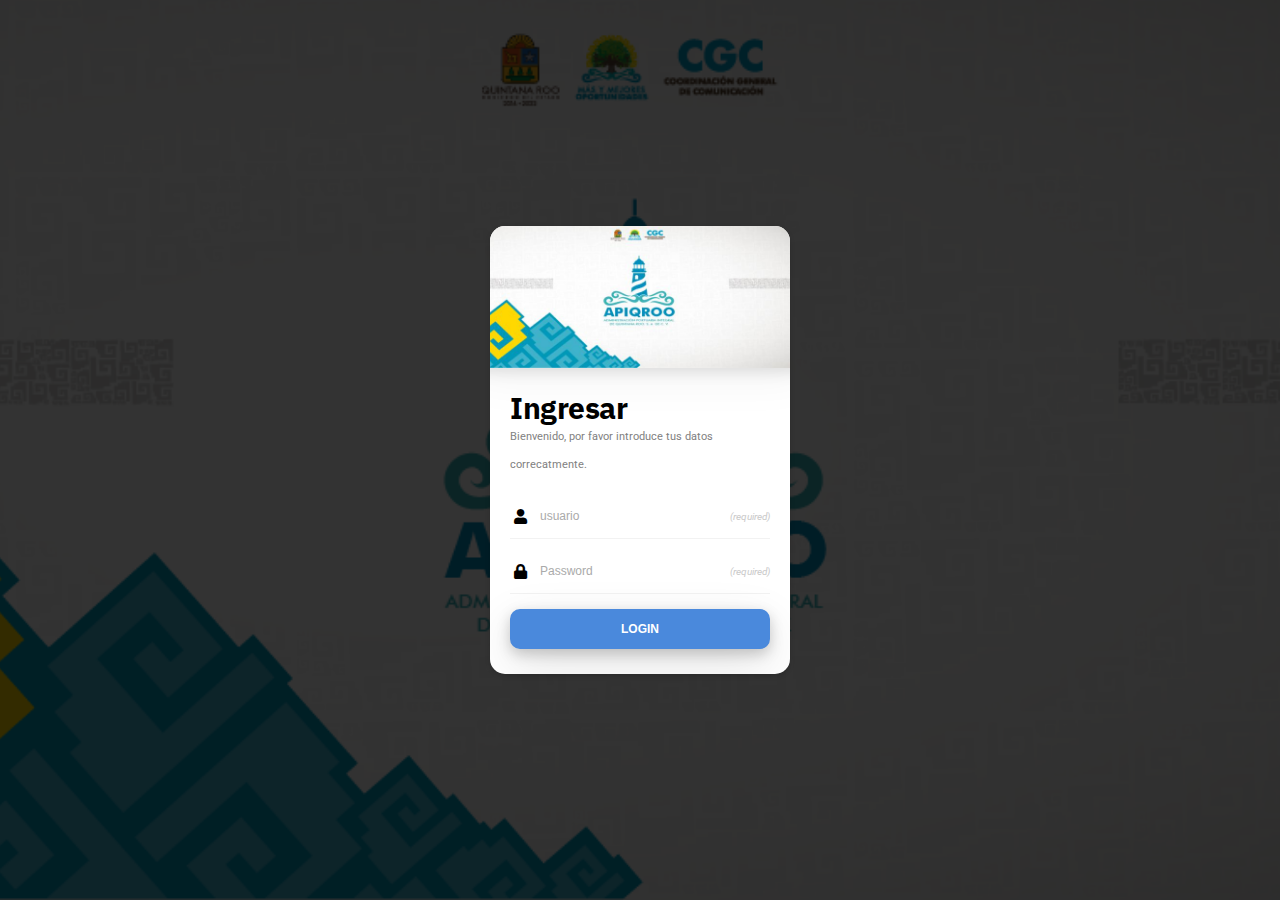
==== www/index.html @ e3f2f54e "1" ====
<!DOCTYPE HTML>
<html lang="en">
<head>
<access origin="*" />
<meta http-equiv="Content-Type" content="text/html; charset=utf-8" />
<meta name="apple-mobile-web-app-status-bar-style" content="red">
<meta name="viewport" content="width=device-width, initial-scale=1, minimum-scale=1, maximum-scale=1, viewport-fit=cover" />
<title>Log in</title>
<link rel="stylesheet" type="text/css" href="styles/style.css">
<link rel="stylesheet" type="text/css" href="fonts/css/fontawesome-all.min.css">
<link rel="stylesheet" type="text/css" href="styles/framework.css">
<link href="https://fonts.googleapis.com/css?family=IBM+Plex+Sans:100,100i,200,200i,300,300i,400,400i,500,500i,600,600i,700,700i|Roboto:100,100i,300,300i,400,400i,500,500i,700,700i,900,900i" rel="stylesheet">

</head>

<body>

<div id="page-transitions" class="page-build light-skin highlight-blue">
	<div class="page-content page-content-full">

		<div class="cover-item cover-item-full" style="background-image:url(images/pictures_vertical/bg10.jpg);">
			<div class="cover-content cover-content-center">
 <form method="POST">
			<div class="page-login content-boxed content-boxed-padding top-0 bottom-0 bg-white">
				<img class="preload-image login-bg responsive-image bottom-0 shadow-small" src="images/pictures/10w.jpg" data-src="images/pictures/10w.jpg" alt="img">
				<h1 class="ultrabold color-black top-25 bottom-5 font-30">Ingresar</h1>
				<p class="smaller-text bottom-10">Bienvenido, por favor introduce tus datos correcatmente.</p>

				<div class="page-login-field top-15">
					<i class="fa fa-user"></i>
					<input type="text" placeholder="usuario" name="usuario" id="usuario" required>
					<em>(required)</em>
				</div>
				<div class="page-login-field bottom-15">
					<i class="fa fa-lock"></i>
					<input type="password" placeholder="Password" name="password" id="password" required>
					<em>(required)</em>
				</div>



				<button class="button back-button bg-highlight button-full button-rounded button-s uppercase ultrabold shadow-medium" id="btnSubmit" typoe="button">LOGIN</button>
			</div>
</form>
			</div>
			<div class="cover-overlay overlay bg-black opacity-80"></div>
		</div>


	</div>
</div>


<script src="scripts/jquery.js"></script>
<script src="scripts/plugins.js"></script>
<script src="scripts/custom.js"></script>
<script>
	$('#btnSubmit').on('click',function() { 
	
	 
	// recolecta los valores que inserto el usuario
	var user = $('#usuario').val();
		 var pass = $('#password').val();
	
  	archivoValidacion = "http://192.168.1.41/siop/public/api/login"
	$.getJSON( archivoValidacion, { usuario:user,password:pass})
	.done(function(respuestaServer) {		
		if(respuestaServer.success == true){
		  
		 	/// si la validacion es correcta, muestra la pantalla "home"
			window.location.href = "captura.html";
		  
		}else{
		  
		  /// ejecutar una conducta cuando la validacion falla
		  
		}
  
	})
	return false;
})
</script>
    <!--<script>


	$('#btnSubmit').on('click',function(){
		send();
		//window.location.href = "http://stackoverflow.com";

	});

	 function send(){
		 var user = $('#usuario').val();
		 var pass = $('#password').val();
		 $.ajax({
		 type: "POST",
      		crossDomain: true,

 cache: false,
		  url: "http://192.168.1.41/siop/public/api/login",
		  data: {usuario:user,password:pass},
		  success: function(data){
		 console.log(data);

			   if(data.resultado == false){ 
			   }
			    else
			    {
			    /* Imprimimos el resultado JSON */
			    $('body').append('<div>'+data.usuario+'<br />'+data.password+'</div>');
    		}
 		}
	});
}
				</script>-->

				</body>

	</html>
---- www/styles/style.css ----
/*Style.CSS*/
/* All logos and logo sizes are edited in this CSS*/

.header-logo-image, .footer-logo{
    background-size:85px 12px;
    background-repeat: no-repeat;
    background-position:left center;
    height:100%;
    width:147px;
}

#preloader h1{
    background-size:160px 23px;
    background-repeat: no-repeat;
    background-position:center bottom;
    height:100px;
}

.preloader-light h1{background-image:url(../images/logo-dark.png)!important;}
.preloader-dark h1{background-image:url(../images/logo-light.png)!important;}

.dark-skin .header-logo-image,
.dark-skin .footer-logo{background-image:url(../images/logo-light.png)!important;}

.light-skin .header-logo-image,
.light-skin .footer-logo{background-image:url(../images/logo-dark.png)!important;}
---- www/styles/framework.css ----
/* Framework.CSS

    Template Name:      Enabled Mobile Templates
    Template URL:       http://enableds.com
    Author:             Enabled
    Author URI:         http://themeforest.net/user/Enabled?ref=Enabled 
    Version:            10.0
    License:            Regular or Extended via ThemeForest
    Structure:          Each chapter from the structure can be located using 
                        CTRL + F ( Windows ) or CMD + F ( Mac ) The titles are
                        copy pasted as they are in the code.
	Table Of Contents:
	
	1. Reset 
	2. Page Content Settings
	3. Typography Reset
	4. Backgrounds & Colors
	5. Image Effects
	6. Typography Custom
	7. Lists
	8. Responsive Classes
	9. Decorations 
	10. Hover + Rotate Effects
	11. Input Styles
	12. Switches
	13. Range sliders
	14. Checkbox and Radios
	15. Dropcaps
	16. Chips
	17. Link Lists
	18. Sortable List 
	19. Search
	20. Buttons
	21. Back to Top Badge 
	22. Mobile Ads & Cookie Policy
	23. Content Strip & Gardient Cards
	24. Icon Column
	25. Home Call To Action
	26. Pricing Table
	27. Block Quotes
	28. Reviews
	29. Article Cards 
	30. Contact Page 
	31. Header & Menu icons
	32. Footer
	33. Custom Menu Canvas Elements 
	34. Menu Wrappers 
	35. Accordion
	36. Tabs 
	37. Toggles
	38. FAQ
	39. Snackbar
	40. Toast Box
	41. Notification Boxes 
	42. Reading Box
	43. Pagination
	44. Progress Bar
	45. Media Pages
	46. Full Page
	47. Page 404
	48. Page Countdown
	49. Page Login
	50. Page VCard
	51. Page Timeline
	52. Page Profile 
	53. Page System
	54. Page TEam
	55. Calendar
	56. Chat
	57. Coverpage
	58. Map FullScreen
	59. Page Plugins
	60. Demo Elements -  Delete these 

	Deleting the mentioned items above can be done by going to the CSS chapter below
	and deleting all the lines in the content. This will help increase loading speed!
*/

p{color:#818181;}
p strong{color:#1f1f1f;}
a{color:#2980b9;}

::-webkit-scrollbar { 
    display: none; 
}

* {
	margin: 0;
	padding: 0;
	border: 0;
	font-size: 100%;
	vertical-align: baseline;
	outline: none;
	font-size-adjust: none;
	-webkit-text-size-adjust: none;
	-moz-text-size-adjust: none;
	-ms-text-size-adjust: none;
	-webkit-tap-highlight-color: rgba(0,0,0,0);
    -webkit-font-smoothing: subpixel-antialiased!important;
    -webkit-transform: translate3d(1,1,1);
    transform:translate3d(1,1,1);    
    text-rendering: auto;
    -webkit-font-smoothing: subpixel-antialiased;
    -moz-osx-font-smoothing: grayscale;
}

*:focus {outline: none;}
*,*:after,*:before {	
    -webkit-box-sizing: border-box;	
    -moz-box-sizing: border-box;	
    box-sizing: border-box;	
    padding: 0;	
    margin: 0;
}

body{
	margin: 0;
	padding: 0;
	overflow-x:hidden;
    font-size:15px;
    font-family:'Roboto', sans-serif;
    line-height:30px;
    font-weight:400;
}

::selection {background-color:#CCC; color:#000;}
div, a, p, img, blockquote, form, fieldset, textarea, input, label, iframe, code, pre {
	display: block;
	position:relative;
}

textarea, input {outline: none;}
input[type="submit"]{appearance:none;   -webkit-appearance: none;}
input{border-radius: 0!important; -webkit-border-radius:0px!important; display:inline-block;}
textarea{-webkit-appearance: none!important; border-radius: 0!important; -webkit-border-radius:0px!important;}
label a{display:inline-block;}

/*---Page Content Settings---*/
/*---------------------------*/

#page-transitions{left:0px; right:0px; display:block;}
.page-content{margin-bottom:0px; background-color:#FFFFFF; overflow-x:hidden;}
.page-content-gray{background-color:#ebebeb!important;}
.transparent-bg{background-color:rgba(255,255,255,0)!important; transition:all 250ms ease;}

/*---Typography---*/ 
/*----------------*/ 

p{line-height: 28px; margin-bottom: 30px; font-size:13px;}
p > a {	display: inline; text-decoration: none;}
p > a:hover{text-decoration: underline;}
p > span {display: inline;}
p strong{font-size:13px; font-weight:500;}
span > a {display: inline;}
a > span {display: inline;}
a {text-decoration: none;}
a:hover {text-decoration: none;}
strong a, em a{display:inline;}
h1 > a, h2 > a, h3 > a, h4 > a, h5 > a, h6 > a {display: inline;}
table {bborder-collapse: separate; border-spacing: 0; width: 100%; clear: both; margin-bottom: 27px;}
th {vertical-align: middle; font-weight: bold;}
tr {line-height: 18px;}
td {text-align: center; padding:9px 0px 9px 0px; line-height: 18px;	vertical-align: middle;}
.table tr.even td{background: #efefef;}
.table tr:hover td{background: #f8f8f8;}
tr:hover > td {background: #fff;}
th{	border-bottom: 1px solid #e9e9e9; color: #1f1f1f; line-height:45px;	background-color: #f6f6f6;}
td{ color: #666;background-color: #fdfdfd;}
table{background-color: #f6f6f6; font-size:12px;}
.table-borders-light *{border-color:rgba(255,255,255,0.1)!important;}
ul, ol{color:#666666; font-size:13px;}
ul {margin-bottom: 30px;}
ul ul{margin-bottom:5px;}
ol ol{margin-bottom:5px;}
ol {margin-bottom: 30px;}
li {line-height: 24px;	margin-bottom:5px;}
ol > li:last-child, ul > li:last-child {margin-bottom:0px;}
textarea{font-family:'Roboto', sans-serif;}
sub, sup{font-size: 50%; line-height: 0;  position: relative;  vertical-align: baseline;}
sup{top: -15px;} sub{bottom: 0px;}
.disabled{display:none!important;}
.center-item{margin-left:auto!important; margin-right:auto;}
.font-8{font-size:8px!important;}
.font-9{font-size:9px!important;}
.font-10{font-size:10px!important;}
.font-11{font-size:11px!important;}
.font-12{font-size:12px!important;}
.font-13{font-size:13px!important;}
.font-14{font-size:14px!important;}
.font-15{font-size:15px!important;}
.font-16{font-size:16px!important;}
.font-17{font-size:17px!important;}
.font-18{font-size:18px!important;}
.font-19{font-size:19px!important;}
.font-20{font-size:20px!important;}
.font-21{font-size:21px!important;}
.font-22{font-size:22px!important;}
.font-23{font-size:23px!important;}
.font-25{font-size:25px!important;}
.font-26{font-size:26px!important;}
.font-27{font-size:27px!important;}
.font-28{font-size:28px!important;}
.font-29{font-size:29px!important;}
.font-30{font-size:30px!important;}
.font-31{font-size:31px!important;}
.font-32{font-size:32px!important;}
.font-33{font-size:33px!important;}
.font-34{font-size:34px!important;}

/*---Background & Colors---*/
/*-------------------------*/
.bg-full{position:fixed; top:-20px; left:-20px; right:-20px; bottom:-20px; overflow:hidden;}
.bg-cover{background-size:cover; background-position:center center;}
.bg-transparent{background:rgba(0,0,0,0)!important;}
.bg-dark{background-color:rgba(0,0,0,0.3)!important;}
.bg-1{background-image:url(../images/pictures/1.jpg)}
.bg-2{background-image:url(../images/pictures/2.jpg)}
.bg-3{background-image:url(../images/pictures/3.jpg)}
.bg-4{background-image:url(../images/pictures/4.jpg)}
.bg-5{background-image:url(../images/pictures/5.jpg)}
.bg-6{background-image:url(../images/pictures/6.jpg)}
.bg-7{background-image:url(../images/pictures/7.jpg)}
.bg-8{background-image:url(../images/pictures/8.jpg)}
.bg-9{background-image:url(../images/pictures/9.jpg)}

.vertical-bg-0{background-image:url(../images/pictures_vertical/bg0.jpg);}
.vertical-bg-1{background-image:url(../images/pictures_vertical/bg1.jpg);}
.vertical-bg-2{background-image:url(../images/pictures_vertical/bg2.jpg);}
.vertical-bg-3{background-image:url(../images/pictures_vertical/bg3.jpg);}
.vertical-bg-4{background-image:url(../images/pictures_vertical/bg4.jpg);}
.vertical-bg-5{background-image:url(../images/pictures_vertical/bg5.jpg);}
.vertical-bg-6{background-image:url(../images/pictures_vertical/bg6.jpg);}
.vertical-bg-7{background-image:url(../images/pictures_vertical/bg7.jpg);}
.vertical-bg-8{background-image:url(../images/pictures_vertical/bg8.jpg);}
.vertical-bg-9{background-image:url(../images/pictures_vertical/bg9.jpg);}
.vertical-bg-10{background-image:url(../images/pictures_vertical/bg10.jpg);}

.overlay, .overlay-image{
    position:absolute;
    top:0px;
    left:0px;
    right:0px;
    bottom:0px;
    z-index:9;
	background-size:cover;
    pointer-events: none;
}
.overlay-image{z-index:8;}
.above-overlay{position: relative; z-index:10!important;}
.dark-overlay{background-color:rgba(0,0,0,0.7);}
.medium-overlay{background-color:rgba(0,0,0,0.6);}
.light-overlay{background-color:rgba(255,255,255,0.85);}
.overlay-dark{background-color:rgba(0,0,0,0.8);}
.overlay-medium{background-color:rgba(0,0,0,0.65);}
.overlay-light{background-color:rgba(255,255,255,0.75);}
.overlay-gradient{background: linear-gradient(to bottom, rgba(0,0,0,0.0) 0%, rgba(0,0,0,0.0) 20%,rgba(0,0,0,0.1) 40%,rgba(0,0,0,0.7) 70%,rgba(0,0,0,1) 100%);}
.overlay-gradient-large{background: linear-gradient(to bottom, rgba(0,0,0,0.4) 10%, rgba(0,0,0,0.6) 30%,rgba(0,0,0,0.7) 60%,rgba(0,0,0,0.8) 70%,rgba(0,0,0,1) 100%);}
.overlay-gradient-small{background: linear-gradient(to bottom, rgba(0,0,0,0.0) 0%, rgba(0,0,0,0.0) 30%,rgba(0,0,0,0.1) 40%,rgba(0,0,0,0.5) 70%,rgba(0,0,0,0.8) 100%);}

/*Page Highlights*/
.highlight-red .color-highlight, .highlight-red .active-menu{color:#d8334a!important;}
.highlight-red .bg-highlight{background-color:#d8334a!important; color:#FFFFFF;}
.highlight-red .bg-highlight.button{border:solid 2px #d8334a;}

.highlight-green .color-highlight, .highlight-green .active-menu{color:#8CC152!important;}
.highlight-green .bg-highlight{background-color:#8CC152!important; color:#FFFFFF;}
.highlight-green .bg-highlight.button{border:solid 2px #8CC152;}

.highlight-blue .color-highlight, .highlight-blue .active-menu{color:#4A89DC!important;}
.highlight-blue .bg-highlight{background-color:#4A89DC!important; color:#FFFFFF;}
.highlight-blue .bg-highlight.button{border:solid 2px #4A89DC;}

.highlight-pink .color-highlight, .highlight-pink .active-menu{color:#fa6a8e!important;}
.highlight-pink .bg-highlight{background-color:#fa6a8e!important; color:#FFFFFF;}
.highlight-pink .bg-highlight.button{border:solid 2px #fa6a8e;}

.highlight-orange .color-highlight, .highlight-orange .active-menu{color:#fc6e51!important;}
.highlight-orange .bg-highlight{background-color:#fc6e51!important; color:#FFFFFF;}
.highlight-orange .bg-highlight.button{border:solid 2px #fc6e51;}

.highlight-magenta .color-highlight, .highlight-magenta .active-menu{color:#8067B7!important;}
.highlight-magenta .bg-highlight{background-color:#8067B7!important; color:#FFFFFF;}
.highlight-magenta .bg-highlight.button{border:solid 2px #8067B7;}

.highlight-simple .color-highlight, .highlight-simple .active-menu{color:#383838!important;}
.highlight-simple .bg-highlight{background-color:#383838!important; color:#FFFFFF;}
.highlight-simple .bg-highlight.button{border:solid 2px #383838;}

.bg-teal-light{ background-color: #A0CECB!important; color:#FFFFFF;}
.bg-teal-dark{  background-color: #7DB1B1!important; color:#FFFFFF;}
.border-teal-light{ border:solid 1px #A0CECB!important;}
.border-teal-dark{  border:solid 1px #7DB1B1!important;}
.bg-hover-teal-light:hover{ background-color: #A0CECB!important; color:#FFFFFF!important; transition:all 200ms ease;}
.bg-hover-teal-dark:hover{  background-color: #7DB1B1!important; color:#FFFFFF!important; transition:all 200ms ease;}
.color-teal-light{ color: #A0CECB!important;}
.color-teal-dark{  color: #7DB1B1!important;}

.bg-green-light{background-color: #A0D468!important; color:#FFFFFF;}
.bg-green-dark{background-color: #8CC152!important; color:#FFFFFF;}
.border-green-light{border:solid 1px #A0D468!important;}
.border-green-dark{ border:solid 1px #8CC152!important;}
.bg-hover-green-light:hover{background-color: #A0D468!important; color:#FFFFFF!important; transition:all 200ms ease;}
.bg-hover-green-dark:hover{background-color: #8CC152!important; color:#FFFFFF!important; transition:all 200ms ease;}
.color-green-light{color: #A0D468!important;}
.color-green-dark{color: #8CC152!important;}

.bg-green2-light{background-color: #2ECC71!important; color:#FFFFFF;}
.bg-green2-dark{background-color: #2ABA66!important; color:#FFFFFF;}
.border-green2-light{border:solid 1px #2ECC71!important;}
.border-green2-dark{ border:solid 1px #2ABA66!important;}
.bg-hover-green2-light:hover{background-color: #2ECC71!important; color:#FFFFFF!important; transition:all 200ms ease;}
.bg-hover-green2-dark:hover{background-color: #2ABA66!important; color:#FFFFFF!important; transition:all 200ms ease;}
.color-green2-light{color: #2ECC71!important;}
.color-green2-dark{color: #2ABA66!important;}

.bg-blue-light{background-color: #5D9CEC!important; color:#FFFFFF;}
.bg-blue-dark{background-color: #4A89DC!important; color:#FFFFFF;}
.border-blue-light{border:solid 1px #5D9CEC!important;}
.border-blue-dark{ border:solid 1px #4A89DC!important;}
.bg-hover-blue-light:hover{background-color: #5D9CEC!important; color:#FFFFFF!important; transition:all 200ms ease;}
.bg-hover-blue-dark:hover{background-color: #4A89DC!important; color:#FFFFFF!important; transition:all 200ms ease;}
.color-blue-light{color: #5D9CEC!important;}
.color-blue-dark{color: #4A89DC!important;}

.bg-blue2-light{background-color: #4FC1E9!important; color:#FFFFFF;}
.bg-blue2-dark{background-color: #3BAFDA!important; color:#FFFFFF!important;}
.border-blue2-light{border:solid 1px #4FC1E9!important;}
.border-blue2-dark{ border:solid 1px #3BAFDA!important;}
.bg-hover-blue2-light:hover{background-color: #4FC1E9!important; color:#FFFFFF!important; transition:all 200ms ease;}
.bg-hover-blue2-dark:hover{background-color: #3BAFDA!important; color:#FFFFFF!important; transition:all 200ms ease;}
.color-blue2-light{color: #4FC1E9!important;}
.color-blue2-dark{color: #3BAFDA!important;}

.bg-magenta-light{background-color: #8067B7!important; color:#FFFFFF;}
.bg-magenta-dark{background-color: #6A50A7!important; color:#FFFFFF;}
.border-magenta-light{border:solid 1px #8067B7!important;}
.border-magenta-dark{ border:solid 1px #6A50A7!important;}
.bg-hover-magenta-light:hover{background-color: #8067B7!important; color:#FFFFFF!important; transition:all 200ms ease;}
.bg-hover-magenta-dark:hover{background-color: #6A50A7!important; color:#FFFFFF!important; transition:all 200ms ease;}
.color-magenta-light{color: #8067B7!important;}
.color-magenta-dark{color: #6A50A7!important;}

.bg-night-light{background-color: #656D78!important; color:#FFFFFF;}
.bg-night-dark{background-color: #434A54!important; color:#FFFFFF;}
.border-night-light{border:solid 1px #656D78!important;}
.border-night-dark{ border:solid 1px #434A54!important;}
.bg-hover-night-light:hover{background-color: #656D78!important; color:#FFFFFF!important; transition:all 200ms ease;}
.bg-hover-night-dark:hover{background-color: #434A54!important; color:#FFFFFF!important; transition:all 200ms ease;}
.color-night-light{color: #656D78!important;}
.color-night-dark{color: #434A54!important;}

.bg-yellow-light{background-color: #FFCE54!important; color:#FFFFFF;}
.bg-yellow-dark{background-color: #F6BB42!important; color:#FFFFFF;}
.border-yellow-light{border:solid 1px #FFCE54!important;}
.border-yellow-dark{ border:solid 1px #F6BB42!important;}
.bg-hover-yellow-light:hover{background-color: #FFCE54!important; color:#FFFFFF!important; transition:all 200ms ease;}
.bg-hover-yellow-dark:hover{background-color: #F6BB42!important; color:#FFFFFF!important; transition:all 200ms ease;}
.color-yellow-light{color: #FFCE54!important;}
.color-yellow-dark{color: #F6BB42!important;}

.bg-yellow2-light{background-color: #E8CE4D!important; color:#FFFFFF;}
.bg-yellow2-dark{background-color: #E0C341!important; color:#FFFFFF;}
.border-yellow2-light{border:solid 1px #E8CE4D!important;}
.border-yellow2-dark{ border:solid 1px #E0C341!important;}
.bg-hover-yellow2-light:hover{background-color: #E8CE4D!important; color:#FFFFFF!important; transition:all 200ms ease;}
.bg-hover-yellow2-dark:hover{background-color: #E0C341!important; color:#FFFFFF!important; transition:all 200ms ease;}
.color-yellow2-light{color: #E8CE4D!important;}
.color-yellow2-dark{color: #E0C341!important;}

.bg-orange-light{background-color: #FC6E51!important; color:#FFFFFF;}
.bg-orange-dark{background-color: #E9573F!important; color:#FFFFFF;}
.border-orange-light{border:solid 1px #FC6E51!important;}
.border-orange-dark{ border:solid 1px #E9573F!important;}
.bg-hover-orange-light:hover{background-color: #FC6E51!important; color:#FFFFFF!important; transition:all 200ms ease;}
.bg-hover-orange-dark:hover{background-color: #E9573F!important; color:#FFFFFF!important; transition:all 200ms ease;}
.color-orange-light{color: #FC6E51!important;}
.color-orange-dark{color: #E9573F!important;}

.bg-red-light{background-color: #e74c3c!important; color:#FFFFFF;}
.bg-red-dark{background-color: #c0392b!important; color:#FFFFFF;}
.border-red-light{border:solid 1px #e74c3c!important;}
.border-red-dark{ border:solid 1px #c0392b!important;}
.bg-hover-red-light:hover{background-color: #e74c3c!important; color:#FFFFFF!important; transition:all 200ms ease;}
.bg-hover-red-dark:hover{background-color: #c0392b!important; color:#FFFFFF!important; transition:all 200ms ease;}
.color-red-light{color: #e74c3c!important;}
.color-red-dark{color: #c0392b!important;}

.bg-pink-light{background-color: #fa6a8e !important; color:#FFFFFF;}
.bg-pink-dark{background-color: #FB3365 !important; color:#FFFFFF;}
.border-pink-light{border:solid 1px #fa6a8e !important;}
.border-pink-dark{ border:solid 1px #FB3365 !important;}
.bg-hover-pink-light:hover{background-color: #f85d84!important; color:#FFFFFF!important; transition:all 200ms ease;}
.bg-hover-pink-dark:hover{background-color: #fa6a8e!important; color:#FFFFFF!important; transition:all 200ms ease;}
.color-pink-light{color: #fa6a8e!important;}
.color-pink-dark{color: #FB3365!important;}

.bg-brown-light{background-color: #BAA286 !important; color:#FFFFFF;}
.bg-brown-dark{background-color: #AA8E69 !important; color:#FFFFFF;}
.border-brown-light{border:solid 1px #BAA286 !important;}
.border-brown-dark{ border:solid 1px #AA8E69 !important;}
.bg-hover-brown-light:hover{background-color: #BAA286!important; color:#FFFFFF!important; transition:all 200ms ease;}
.bg-hover-brown-dark:hover{background-color: #AA8E69!important; color:#FFFFFF!important; transition:all 200ms ease;}
.color-brown-light{color: #BAA286!important;}
.color-brown-dark{color: #AA8E69!important;}

.bg-brown2-light{background-color: #8E8271 !important; color:#FFFFFF;}
.bg-brown2-dark{background-color: #7B7163 !important; color:#FFFFFF;}
.border-brown2-light{border:solid 1px #8E8271 !important;}
.border-brown2-dark{ border:solid 1px #7B7163 !important;}
.bg-hover-brown2-light:hover{background-color: #8E8271!important; color:#FFFFFF!important; transition:all 200ms ease;}
.bg-hover-brown2-dark:hover{background-color: #7B7163!important; color:#FFFFFF!important; transition:all 200ms ease;}
.color-brown2-light{color: #8E8271!important;}
.color-brown2-dark{color: #7B7163!important;}

.bg-gray-light{background-color: #bdc3c7!important; color:#FFFFFF;}
.bg-gray-dark{background-color: #95a5a6!important; color:#FFFFFF;}
.border-gray-light{border:solid 1px #bdc3c7!important;}
.border-gray-dark{ border:solid 1px #95a5a6!important;}
.bg-hover-gray-light:hover{background-color: #bdc3c7!important; color:#FFFFFF!important; transition:all 200ms ease;}
.bg-hover-gray-dark:hover{background-color: #95a5a6!important; color:#FFFFFF!important; transition:all 200ms ease;}
.color-gray-light{color: #bdc3c7!important;}
.color-gray-dark{color: #95a5a6!important;}

.bg-white{background-color:#FFFFFF!important;}
.bg-hover-black:hover{background-color:#FFFFFF!important; color:#000000!important;}
.color-white{color:#FFFFFF!important;}
.border-white{border:solid 1px #FFFFFF!important;}
.border-light{border-color:rgba(255,255,255,0.05)!important;}

.bg-black{background-color:#000000!important;}
.bg-hover-black:hover{background-color:#000000!important; color:#FFFFFF!important;}
.color-black{color:#000000!important;}
.border-black{border:solid 1px #000000!important;}

.gradient-red-light{background-image: linear-gradient(180deg, #ED5565 0%, #DA4453 100%);}
.gradient-red-dark{background-image: linear-gradient(180deg, #D8334A 0%, #BF263C 100%);}
.gradient-orange-light{background-image: linear-gradient(180deg, #f88168 0%, #E9573F 100%);}
.gradient-orange-dark{background-image: linear-gradient(180deg, #FC6E51 0%, #d14b35 100%);}
.gradient-yellow-light{background-image: linear-gradient(180deg, #ffd979 0%, #fac454 100%);}
.gradient-yellow-dark{background-image: linear-gradient(180deg, #fdc435 0%, #e3a526 100%);}
.gradient-green-light{background-image: linear-gradient(180deg, #A0D468 0%, #75a243 100%);}
.gradient-green-dark{background-image: linear-gradient(180deg, #9acb66 0%, #6e9b3d 100%);}
.gradient-mint-light{background-image: linear-gradient(180deg, #4dd9b6 0%, #31a789 100%);}
.gradient-mint-dark{background-image: linear-gradient(180deg, #46d0ad 0%, #1d7c66 100%);}
.gradient-blue-dark{background-image: linear-gradient(180deg, #52bee3 0%, #3291b4 100%);}
.gradient-blue-light{background-image: linear-gradient(180deg, #52bee3 0%, #3291b4 100%);}
.gradient-sky-light{background-image: linear-gradient(180deg, #6ca6ef 0%, #3c77c4 100%);}
.gradient-sky-dark{background-image: linear-gradient(180deg, #4690f0 0%, #2a5da3 100%);}
.gradient-magenta-light{background-image: linear-gradient(180deg, #b49fe6 0%, #7863af 100%);}
.gradient-magenta-dark{background-image: linear-gradient(180deg, #a387e0 0%, #6A50A7 100%);}
.gradient-brown-light{background-image: linear-gradient(180deg, #e2c6a7 0%, #AA8E69 100%);}
.gradient-brown-dark{background-image: linear-gradient(180deg, #bfaf97 0%, #8e8170 100%);}
.gradient-night-light{background-image: linear-gradient(180deg, #656D78 0%, #434A54 100%);}
.gradient-night-dark{background-image: linear-gradient(180deg, #3C3B3D 0%, #323133 100%);}

.opacity-0{opacity:0.0;}
.opacity-05{opacity:0.05;}
.opacity-10{opacity:0.1;}
.opacity-20{opacity:0.2;}
.opacity-25{opacity:0.25;}
.opacity-30{opacity:0.3;}
.opacity-40{opacity:0.4;}
.opacity-50{opacity:0.5;}
.opacity-60{opacity:0.6;}
.opacity-70{opacity:0.7;}
.opacity-75{opacity:0.75;}
.opacity-80{opacity:0.8;}
.opacity-90{opacity:0.9;}
.border-round{border-radius:100px; overflow:hidden;}

.bg-green-light i, 
.bg-green-dark i,
.bg-teal-light i, 
.bg-teal-dark i, 
.bg-magenta-light i, 
.bg-magenta-dark i, 
.bg-yellow-light i, 
.bg-yellow-dark i, 
.bg-orange-light i, 
.bg-orange-dark i, 
.bg-red-dark i, 
.bg-red-light i, 
.bg-gray-light i, 
.bg-gray-dark i{color:#FFFFFF;}

.bg-facebook{background-color:#3b5998; color:#FFFFFF; border:solid 1px #3b5998;}
.bg-facebook:hover{background-color:#4469b7; color:#FFFFFF; border:solid 1px #3b5998;}
.bg-linkedin{background-color:#0077B5; color:#FFFFFF; border:solid 1px #0077B5;}
.bg-linkedin:hover{background-color:#0186cb; color:#FFFFFF; border:solid 1px #0077B5;}
.bg-twitter{background-color:#4099ff; color:#FFFFFF; border:solid 1px #4099ff;}
.bg-twitter:hover{background-color:#5fa9fd; color:#FFFFFF; border:solid 1px #4099ff;}
.bg-google{background-color:#d34836; color:#FFFFFF; border:solid 1px #d34836;}
.bg-google:hover{background-color:#ea4f3b; color:#FFFFFF; border:solid 1px #d34836;}
.bg-whatsapp{background-color:#34AF23; color:#FFFFFF; border:solid 1px #34AF23;}
.bg-whatsapp:hover{background-color:#3cc729; color:#FFFFFF; border:solid 1px #34AF23;}
.bg-pinterest{background-color:#C92228; color:#FFFFFF; border:solid 1px #C92228;}
.bg-pinterest:hover{background-color:#e3262c; color:#FFFFFF; border:solid 1px #C92228;}
.bg-sms{background-color:#27ae60; color:#FFFFFF; border:solid 1px #27ae60;}
.bg-sms:hover{background-color:#2bbe69; color:#FFFFFF; border:solid 1px #27ae60;}
.bg-mail{background-color:#3498db; color:#FFFFFF; border:solid 1px #3498db;}
.bg-mail:hover{background-color:#38a5ed; color:#FFFFFF; border:solid 1px #3498db;}
.bg-dribbble{background-color:#EA4C89; color:#FFFFFF; border:solid 1px #EA4C89;}
.bg-dribbble:hover{background-color:#fc5294; color:#FFFFFF; border:solid 1px #EA4C89;}
.bg-tumblr{background-color:#2C3D52; color:#FFFFFF; border:solid 1px #2C3D52;}
.bg-tumblr:hover{background-color:#3e5674; color:#FFFFFF; border:solid 1px #2C3D52;}
.bg-reddit{background-color:#336699;color:#FFFFFF; border:solid 1px #336699;}
.bg-reddit:hover{background-color:#3b77b4;color:#FFFFFF; border:solid 1px #336699;}
.bg-youtube{background-color:#D12827;color:#FFFFFF; border:solid 1px #D12827;}
.bg-youtube:hover{background-color:#ea2e2d;color:#FFFFFF; border:solid 1px #D12827;}
.bg-phone{background-color:#27ae60;color:#FFFFFF; border:solid 1px #27ae60;}
.bg-phone:hover{background-color:#2cc76e; color:#FFFFFF; border:solid 1px #27ae60;}
.bg-skype{background-color:#12A5F4; color:#FFFFFF; border:solid 1px #27ae60;}
.bg-skype:hover{background-color:#0f95dd; color:#FFFFFF; border:solid 1px #27ae60;}
.bg-instagram{background-color:#e1306c; color:#FFFFFF; border:solid 1px #e1306c;}
.bg-instagram:hover{background-color:#c3295d; color:#FFFFFF; border:solid 1px #c3295d;}

.color-facebook{color:#3b5998!important;}
.color-linkedin{color:#0077B5!important;}
.color-twitter{color:#4099ff!important;}
.color-google{color:#d34836!important;}
.color-whatsapp{color:#34AF23!important;}
.color-pinterest{color:#C92228!important;}
.color-sms{color:#27ae60!important;}
.color-mail{color:#3498db!important;}
.color-dribbble{color:#EA4C89!important;}
.color-tumblr{color:#2C3D52!important;}
.color-reddit{color:#336699!important;}
.color-youtube{color:#D12827!important;}
.color-phone{color:#27ae60!important;}
.color-skype{color:#12A5F4!important;}
.color-facebook:hover, .color-twitter:hover, .color-google:hover, .color-pinterest:hover, .color-sms:hover, .color-mail:hover, .color-dribbble:hover, .color-tumblr:hover, .color-reddit:hover, .color-youtube:hover, .color-phone:hover{color:#FFFFFF;}

.float-left{float:left; margin-top:10px; margin-right:10px;}
.float-right{float:right; margin-top:10px; margin-left:10px;}
.read-more-right{float:right; display:block;}
.read-more-right i{padding-left:10px;}

/*---Image Effects---*/
/*-------------------*/

.polaroid-effect{ border:solid 1px rgba(0,0,0,0.15); background-color:#FFFFFF;padding:8px; box-shadow:0px 2px 5px rgba(0,0,0,0.15);}
.polaroid-effect-small{padding:5px;}
.polaroid-effect p{margin-bottom:-5px!important;}

.blur-effect-caption, .scale-effect-caption, .grayscale-effect-caption{
	position:absolute;
	top:0px;
	left:0px;
	right:0px;
	bottom:0px;
	z-index:9;
	pointer-events: none;
	opacity:0;
	transition:all 250ms ease;
	padding:15px;
}
.grayscale-effect strong, .blur-effect-caption strong, .scale-effect-caption strong{z-index:10; position: relative; display:block;}
.grayscale-effect em, .blur-effect-caption em, .scale-effect-caption em{z-index:10; position:relative; display:block; line-height:24px;}

.scale-effect{overflow:hidden; transition:all 500ms ease;}
.scale-effect img:hover{transform:scale(1.2, 1.2)!important; transition:all 500ms ease;}
.scale-effect img:hover ~ .scale-effect-caption{opacity:1!important; transition:all 500ms ease;	transition-delay: 150ms;}

.blur-effect{overflow:hidden; transition:all 250ms ease!important;}
.blur-effect img{transition:all 500ms ease;}
.blur-effect img:hover{filter: blur(2px); transition:all 500ms ease;}
.blur-effect img:hover ~ .blur-effect-caption{opacity:1!important; transition:all 500ms ease;	transition-delay: 150ms;}

.grayscale-effect{overflow:hidden; transition:all 250ms ease;}
.grayscale-effect img:hover{filter: grayscale(100%); transition:all 500ms ease;}
.grayscale-effect img:hover ~ .grayscale-effect-caption{opacity:1!important; transition:all 500ms ease;	transition-delay: 150ms;}


/*---Typography---*/
/*----------------*/

h1, h2, h3, h4, h5, h6{
	font-family:'IBM Plex Sans', sans-serif;
    letter-spacing:-0.5px;
}

h1{ font-size:24px; line-height:30px; font-weight:500; margin-bottom:5px;}
h2{ font-size:21px; line-height:25px; font-weight:500; margin-bottom:5px;}
h3{ font-size:20px; line-height:24px; font-weight:500; margin-bottom:5px;}
h4{ font-size:18px; line-height:23px; font-weight:500; margin-bottom:5px;}
h5{ font-size:15px; line-height:22px; font-weight:500; margin-bottom:5px;}

.small-heading{font-size:12px;	margin:-10px 0px 10px 0px; display:block;}
.heading-style h4{text-align:center;}
.heading-style p{width:90%!important; margin-left:auto; margin-right:auto;}

.heading-style .line{
    z-index:1;
    width:280px;
	margin:30px auto 25px auto;
    display:block;
    height: 1px;
}

.heading-style i{
    font-size:24px;
    height:40px;
    width:50px;
    text-align:center;
    line-height:40px;
    position:absolute;
    top:38px;
    left:50%;
    margin-left:-25px;
    z-index:2;
}

.heading-style p{
    width:300px;
    text-align:center;
    margin-left:auto;
    margin-right:auto;
}

/*Content Title*/
.content-title{margin:0px 20px;}
.content-title span{
    display:block;
    font-size:10px;
    font-weight:500;
    margin-bottom:-12px;
    color:#8e8e8e;
    text-transform:uppercase;
}
.content-title h1{
    font-size:26px;
    font-weight:700;
    letter-spacing:-1.1px;
}
.content-title a{
    position:absolute;
    right:0px;
    top:50%;
    margin-top:-13px;
    font-size:13px;
    
}

/*---Lists---*/
/*-----------*/

.font-icon-list li{list-style:none;	padding-left:0px; margin-left:-20px; line-height:30px;}
.font-icon-list i{margin-right:10px; width:20px; text-align:center;	display:inline-block;}
.font-icon-list .font-icon-list{padding-left:30px;}
.icon-list{list-style: none;    padding-left:0px;}
.icon-list i{width:20px; text-align:center; margin-left:-5px;}
.icon-list ul{padding-left:40px;}

ul{padding-left:20px; list-style-type:disc;}
ul ul, ol ol{padding-top:10px; padding-bottom:10px;}
ol{padding-left:20px; list-style-type: decimal;}
ol ol{list-style-type:lower-alpha;}
ol ol ol{list-style-type:disc;}

/*---Responsive Classes---*/
/*------------------------*/

.top-0{margin-top:0px!important;}
.top-5{margin-top:5px!important;}
.top-10{margin-top:10px!important;}
.top-15{margin-top:15px!important;}
.top-20{margin-top:20px!important;}
.top-25{margin-top:25px!important;}
.top-30{margin-top:30px!important;}
.top-40{margin-top:40px!important;}
.top-50{margin-top:50px!important;}
.bottom-0{margin-bottom:0px!important;}
.bottom-5{margin-bottom:5px!important;}
.bottom-10{margin-bottom:10px!important;}
.bottom-15{margin-bottom:15px!important;}
.bottom-20{margin-bottom:20px!important;}
.bottom-25{margin-bottom:25px!important;}
.bottom-30{margin-bottom:30px!important;}
.bottom-40{margin-bottom:40px!important;}
.bottom-50{margin-bottom:50px!important;}
.left-5{margin-left:5px;}
.left-10{margin-left:10px;}
.left-15{margin-left:15px;}
.left-20{margin-left:20px;}
.left-25{margin-left:25px;}
.left-30{margin-left:30px;}
.right-5{margin-right:5px;}
.right-10{margin-right:10px;}
.right-15{margin-right:15px;}
.right-20{margin-right:20px;}
.right-25{margin-right:25px;}
.right-30{margin-right:30px;}

.clear{clear:both!important;}
.last-column{margin-right:0%!important;}
.left-padding{padding-left:30px;}
.right-padding{padding-right:30px;}
.padding-right{padding-right:20px;}
.padding-left{padding-left:20px;}
.no-border{border:none!important;}
.responsive-image{display:block; width:100%; margin-bottom:15px;}
.rounded-image{border-radius:15px; overflow: hidden;}
.no-shadow{box-shadow:none!important;}
.center-object{margin: auto; background-position:center!important;}
.box-shadow{box-shadow: 0px 2px 10px rgba(0,0,0,0.15);}
.shadow-tiny{	box-shadow:0 0px 27px 0 rgba(0,0,0,.05), 0 0px 14px 0 rgba(0,0,0,.05)!important;}
.shadow-small{	box-shadow:0 10px 47px 0 rgba(0,0,0,.05), 0 5px 14px 0 rgba(0,0,0,.1)!important;}
.shadow-medium{	box-shadow:0 15px 47px 0 rgba(0,0,0,.12), 0 5px 14px 0 rgba(0,0,0,.15)!important;}
.shadow-large{	box-shadow:0 20px 67px 0 rgba(0,0,0,.12), 0 5px 14px 0 rgba(0,0,0,.2)!important;}

.icon-clear-left{padding-left:15px;}
.icon-clear-right{padding-right:15px;}

.maps{min-height:250px;}
.responsive-video{position:relative; min-height:220px; width:100%; overflow:hidden;}
.responsive-video iframe, .responsive-video object, .responsive-video embed {
	position:absolute;
	top:0;
	left:0;
	width:100%;
	height:100%;
}

.content-padding{padding:20px 20px;}
.content-round{padding:0px!important; margin:0px 20px 20px 20px; border-radius:15px!important; overflow:hidden!important;}
.content-round .overlay{border-radius:15px; overflow:hidden;}
.content-large{margin-top:40px!important; margin-bottom:40px!important;}
.content-boxed{border-radius:15px!important; overflow: hidden!important; background-color:#FFFFFF; box-shadow: 0px 2px 5px rgba(0,0,0,0.15);}
.content-boxed-padding{padding:15px 20px; margin-bottom:30px;}
.content-boxed-shadow{box-shadow: 0px 2px 5px rgba(0,0,0,0.15);}
.content-boxed .owl-dots{margin-bottom:0px!important;}
.content-margins{margin-left:20px; margin-right:20px;}

.content{padding:0px 20px 0px 20px; margin-bottom:30px;}
.content-gray{background-color:#f0f2f3;}
.content-fullscreen, .content-full{margin-bottom:30px;	padding:0px;}

.last-column:after, container:after{
	visibility: hidden!important;
	display: block!important;
	content: ""!important;
	clear: both!important;
	height: 0!important;    
}

.container, .container-fullscreen{margin-bottom:30px; display:block;}
.hide-if-mobile{display:none!important;}
.uppercase{text-transform:uppercase;}
.lowercase{text-transform:lowercase;}
.capitalize{text-transform:capitalize!important;}
.thin{font-weight:300!important;}
.ultrathin{font-weight:100!important;}
.thiner{font-weight:400!important;}
.bold{font-weight:600!important;}
.regular{font-weight:400!important;}
.regularbold{font-weight:500!important;}
.bolder{font-weight:700!important;}
.ultrabold{font-weight:900!important;}
.justify{text-align:justify!important;}
.italic{font-style: italic;}
.pointer{cursor:pointer;}

.ultrasmall-text{font-size:10px!important;}
.small-text{font-size:12px!important; margin-top:-5px; display:block; line-height:24px;}
.smaller-text{font-size:11px!important; margin-top:-5px; display:block;}
.normal-text{font-size:14px!important;}
.larger-text{font-size:26px!important;}
.large-text{font-size:28px!important;}
.huge-text{font-size:30px!important;}
.boxed-text{max-width:80%; margin:0 auto; text-align:center;}
.boxed-text-small{max-width:200px; margin:0 auto; text-align:center;}
.boxed-text-large{max-width:300px; margin:0 auto; text-align:center;}
.medium-line-height{line-height:30px;}
.large-line-height{line-height:40px;}
.small-text-icon i{padding-left:15px; width:25px; padding-right:10px;}
.small-text-icon i:first-child{padding-left:0px;}
.border-text{border-width:4px!important; padding:5px 0px 5px 15px; border-right:none!important; border-top:none!important; border-bottom:none!important;}

.center-text{text-align:center!important; display:block;}
.left-text{text-align:left!important; display:block;}
.right-text{text-align:right!important; display:block;}

.center-stars i{font-size:16px; padding:0px 5px 0px 5px;}
.center-stars{width:140px; margin:0 auto;}
.space-left{padding-left:10px;}
.space-right{padding-right:10px;}

.center-boxed-content{max-width:600px!important;}
.center-boxed-text, .center-boxed-content{
    max-width:500px;
    margin-left:auto;
    margin-right:auto;
    padding-left:20px;
    padding-right:20px;
}

.one-half{width:45%; float:left; margin-right:10%;}
.one-third{width:28%; float:left; margin-right:8%;}    

/*---Decorations---*/
/*-----------------*/
.decoration-margins{margin:0px 20px 0px 20px;}

.decoration{height:1.2px; display:block; margin-bottom:30px; clear:both!important;background-color:rgba(0,0,0,0.05);}
.decoration-boxed{margin:0px 20px 0px 20px;}
.decoration-lines div{height:5px; width:10%; float:left;}
.decoration-lines-thin div{height:3px; width:10%; float:left;}
.deco-0{background-color:#c0392b;}
.deco-1{background-color:#2ecc71;}
.deco-2{background-color:#3498db;}
.deco-3{background-color:#bdc3c7;}
.deco-4{background-color:#f1c40f;}
.deco-5{background-color:#e67e22;}
.deco-6{background-color:#9b59b6;}
.deco-7{background-color:#34495e;}
.deco-8{background-color:#16a085;}
.deco-9{background-color:#95a5a6; margin-bottom:30px;}
.deco-thick{height:3px; width:60px; margin:0 auto;}
.deco-thin{height:2px; width:60px; margin:0 auto;}
.deco-ultrathin{height:1px; width:60px; margin:0 auto;}
.heading-icon{height:50px; width:50px; background-color:#FFFFFF; line-height:27px!important;}

.decoration-small{height:3px; width:100px; margin:0px auto 30px auto;}
.decoration-shadow{height: 5px; border: 0; box-shadow: inset 0 12px 12px -12px rgba(0, 0, 0, 0.5);}
.decoration-line-fade{border: 0; height: 1px; background-image: linear-gradient(to right, rgba(0, 0, 0, 0), rgba(0, 0, 0, 0.75), rgba(0, 0, 0, 0));}
.decoration-zig-zag{height: 6px; background: url(../images/framework/deco-zig.png) repeat-x 0 0; border: 0;}
.decoration-slash{height: 6px; background: url(../images/framework/deco-slash.png) repeat-x 0 0; border: 0;}

/*---Hover + Rotate Effects---*/
/*----------------------------*/
.rotate-45{-webkit-transform: rotate(45deg); transform: rotate(45deg);}
.rotate-90{-webkit-transform: rotate(90deg); transform: rotate(90deg);}
.rotate-135{ -webkit-transform: rotate(135deg); transform: rotate(135deg);}
.rotate-180{ -webkit-transform: rotate(180deg); transform: rotate(180deg);}
.rotate-225{ -webkit-transform: rotate(225deg); transform: rotate(225deg);}
.rotate-270{ -webkit-transform: rotate(270deg); transform: rotate(270deg);}
.rotate-315{ -webkit-transform: rotate(315deg); transform: rotate(315deg);}
.rotate-45, .rotate-90, .rotate-135, .rotate-180, .rotate-225, .rotate-270, .rotate-315{transition:all 250ms ease;}
.scale-hover:hover{ -webkit-transform: scale(1.1,1.1); transform: scale(1.1,1.1); transition:all 250ms ease;}
.scale-out{-webkit-transform: scale(0,0); transform: scale(0,0); transition:all 250ms ease;    }
.opacity-out{opacity:0; transition:all 250ms ease;}

/*Input Style*/
/*-----------*/
.input-simple-1.has-icon i{
	position:absolute;
	z-index:2;
	right:0px;
	font-size:12px;
	height:40px;
	width:12px;
	line-height:41px;
	text-align:center;
	color:#666666;
}

.input-simple-1.textarea.has-icon i{margin-top:28px;}
.input-simple-1.textarea textarea{
	padding:5px 30px 10px 0px;
	height:40px;
	line-height:28px;
	border-bottom:solid 1px rgba(0,0,0,0.1);
	background-color:transparent;
	transition:all 250ms ease;
}

.input-simple-1.textarea textarea:focus{height:120px;}
.input-simple-1 em, .select-box-1 em{
	font-style: normal;
	display:block;
	font-size:11px;
}

.input-simple-1 strong, .select-box-1 strong{
	position:absolute;
	right:0px;
	font-size:10px;
	font-style:italic;
	font-weight:400;
	color:#cacaca;
}

.input-simple-1 input{
	height:40px;
	line-height:40px;
	border-bottom:solid 1px rgba(0,0,0,0.1);
	border-left:none!important;
	border-right:none!important;
	border-top:none!important;
	display:block;
	width:100%;
	box-shadow: none;
	background-color:transparent;
	transition:all 250ms ease;
    font-size:12px;
}

.input-simple-1.has-icon input{text-indent:0px!important;}
.input-simple-1 input::placeholder, .input-simple-1 textarea::placeholder{color:#b7b7b7;}
.input-simple-1.input-blue input:focus{border-bottom:solid 1px #5D9CEC!important;}
.input-simple-1.input-green input:focus{border-bottom:solid 1px #A0D468!important;}
.input-simple-1.input-red input:focus{border-bottom:solid 1px #D8334A!important;}

.input-simple-1 .textarea-simple-1{
	width:100%;
	display:block;
	padding:0px;
	text-indent: 0px;
	transition:all 250ms ease;
    font-size:12px;
}

/*Select Box*/
.select-box {
	border: 1px solid rgba(0,0,0,0.1);  
	background: #FFFFFF url("[data-uri]") no-repeat 95% 50%;
    box-sizing: border-box;
    margin-bottom:30px;
    height:50px;
    line-height:50px;
	width:100%;
    box-shadow: none;
    -webkit-appearance: none;
	background-color:transparent;
}

.select-box select {
    width:99.9%;
    height:50px;
    padding-left:20px;
    line-height:50px;
    border: none;
    box-shadow: none;
    background: transparent;
    background-image: none;
    -webkit-appearance: none;
    box-sizing: border-box;
}

.select-box-1{margin-top:50px; border:none; border-bottom:solid 1px rgba(0,0,0,0.1); padding-top:5px; font-size:12px;}
.select-box-1 select{padding-left:0px!important; color:#b7b7b7;}
.select-box-1{background-position:center right;}
.select-box-1 em{position:absolute; margin-top:-35px;}
.select-box-1 strong{margin-top:-35px;}
.select-box select:focus {outline: none; color:#666666;}
.select-style select:-moz-focusring {color: transparent; text-shadow: 0 0 0 #000;}

/*Classic Style*/
.input-simple-2.has-icon i{
	position:absolute;
	z-index:2;
	right:0px;
	font-size:12px;
	height:50px;
	width:50px;
	line-height:50px;
	text-align:center;
	color:#666666;
}

.input-simple-2{
	box-sizing: border-box;
	display:block;
	width:100%;
}

.input-simple-2 input{
	border:solid 1px rgba(0,0,0,0.1);
	background-color:transparent;
	height:50px;
	line-height:50px;
	border-radius:3px!important;
	text-indent:15px;
	box-sizing: border-box;
	display:block;
	width:100%;
	font-size:12px;
	outline: none; 
	appearance: none;
	-webkit-appearance: none;
	transition:all 250ms ease;
}

.input-simple-2.textarea.has-icon i{margin-top:0px;}
.input-simple-2.textarea textarea{
	padding-top:5px;
	padding-right:30px;
	height:50px;
	border-radius:3px!important;
	padding-top:10px;
	padding-left:15px;
	line-height:28px;
	background-color:transparent;
	border:solid 1px rgba(0,0,0,0.1);
	transition:all 250ms ease;
    font-size:12px;
}

.input-simple-2.textarea textarea:focus{height:130px;}
.input-simple-2.has-icon input{text-indent:15px!important;}
.input-simple-2 input::placeholder, .input-simple-2 textarea::placeholder{color:#959595;}
.input-simple-2.input-blue input:focus{border:solid 1px #5D9CEC!important;}
.input-simple-2.input-green input:focus{border:solid 1px #A0D468!important;}
.input-simple-2.input-red input:focus{border:solid 1px #FC6E51!important;}

.select-box-2{border:solid 1px rgba(0,0,0,0.1); border-radius:3px!important; font-size:12px;}
.select-box-2 select{padding-left:15px!important; color:#a3a3a3;}
.select-box-2{background-position:center 10;}

.textarea-simple-2{
	width:100%;
	display:block;
	padding:0px;
	text-indent: 0px;
	transition:all 250ms ease;
}

/*---Switches---*/
/*--------------*/

.switch-box h5{
	float:left;
	width:200px;
	font-weight:400;
	font-size:15px;
}

.switch-box div{float:right;}
.switch-box:after {
    content: '';
    display: block;
    clear: both;
}

/*iOS Style*/
.ios-switch {
    position: relative; width: 45px;
    -webkit-user-select:none; -moz-user-select:none; -ms-user-select: none;
}
.ios-switch-checkbox {display: none;}
.ios-switch-label {
    display: block; overflow: hidden; cursor: pointer;
    height: 27px; padding: 0; line-height: 20px;
    border: 1px solid #E3E3E3; border-radius: 20px;
    background-color: #FFFFFF;
    transition: all 250ms ease; 
}
.ios-switch-label:before {
    content: "";
    display: block; width: 25px; margin: 0px;
    background: #FFFFFF;
    position: absolute; top: 0; bottom: 0;
    right: 19px;
    border: 2px solid #E3E3E3; border-radius: 20px;
    transition: all 250ms ease; 
}
.ios-switch-checkbox:checked + .ios-switch-label {background-color: #A0D468;}
.ios-switch-checkbox:checked + .ios-switch-label, .ios-switch-checkbox:checked + .ios-switch-label:before {border-color: #A0D468;}
.ios-switch-checkbox:checked + .ios-switch-label:before {right: 0px;}

/*Material Style*/
.material-switch {position: relative; width: 40px; margin-left:1px; -webkit-user-select:none; -moz-user-select:none; -ms-user-select: none;}
.material-checkbox {display: none;}
.material-label {
    display: block;  cursor: pointer;
    height: 16px; padding: 0; line-height: 16px;
    border: 0px solid #FFFFFF; border-radius: 22px;
    background-color: #9E9E9E;
}
.material-label:before {
    content: "";
    display: block; width: 22px; margin: -3px;
    background: #FFFFFF;
    position: absolute; top: 0; bottom: 0;
    right: 25px;
    border-radius: 22px;
    box-shadow: 0 6px 12px 0px #757575;
	transition:all 250ms ease;
}
.material-checkbox:checked + .material-label {background-color: #68A3F0;}
.material-checkbox:checked + .material-label, .material-checkbox:checked + .material-label:before {border-color: #68A3F0;}
.material-checkbox:checked + .material-label .onoffswitch-inner {margin-left: 0;}
.material-checkbox:checked + .material-label:before {right: 0px; background-color: #3A76C4; box-shadow: 3px 6px 18px 0px rgba(0, 0, 0, 0.2);}

/*---Range Sliders---*/
/*-------------------*/

.range-slider input{width:100%;}
input[type="range"]{
	-webkit-appearance:none;
	height:20px;
	outline: none;
}

input[type="range"]::-webkit-slider-thumb{
	-webkit-appearance:none;
	width:20px;
	height:20px;
	background:#F26B5E;
	position:relative;
	z-index:3;
}

input[type="range"]::-webkit-slider-thumb:after{
	content:" ";
	height:10px;
	position:absolute;
	z-index:1;
	right:20px;
	top:5px;
	background: #ff5b32;
	background: linear-gradient(to right, #f088fc 1%, #AC6CFF 70%);
}

.ios-slider{
	height:40px!important;
	background: linear-gradient(to right, #5D9CEC 0%, #5D9CEC 100%);
	background-size:100% 3px;
	background-position:center;
	background-repeat:no-repeat;
}

.ios-slider::-webkit-slider-thumb{
	background-color:#FFFFFF!important;
	border:solid 1px rgba(0,0,0,0.1);
	border-radius:30px;
	height:25px!important;
	width:25px!important;
	box-shadow: -3px 3px 10px 1px rgba(0,0,0,0.2)!important;
}

.material-slider{
	height:40px!important;
	background: linear-gradient(to right, #CCD1D9 0%, #CCD1D9 100%);
	background-size:100% 18px;
	background-position:center;
	background-repeat:no-repeat;
	padding:0px 3px 0px 3px;
}

.material-slider::-webkit-slider-thumb{
	background-color:#434A54!important;
	border:solid 1px rgba(0,0,0,0.1);
	height:10px!important;
	width:30px!important;
}

.classic-slider{
	height:20px!important;
	background-color:#FFFFFF;
	border:solid 1px rgba(0,0,0,0.1);
	border-radius:30px!important;
	background-size:100% 25px;
	background-position:center;
	background-repeat:no-repeat;
	background-color:transparent;
	padding:0px 3px 0px 3px;
	-webkit-box-shadow:inset 0 2px 2px 1px rgba(0,0,0,0.1);
	box-shadow:inset 0 2px 2px 1px rgba(0,0,0,0.1);
}

.classic-slider::-webkit-slider-thumb{
	background-color:#5D9CEC!important;
	border:solid 1px rgba(0,0,0,0.0);
	height:16px!important;
	border-radius:20px;
	width:16px!important;
	box-shadow: -3px 3px 10px 1px rgba(0,0,0,0.2)!important;
}

.range-slider-icons{padding:0px 30px 0px 30px;}
.range-slider.range-slider-icons i{
	position:absolute;
	top:0px;
	height:44px;
	line-height:44px;
	text-align:center;
}

.range-slider .fa-range-icon-1{left:0px;}
.range-slider .fa-range-icon-2{right:0px;}

/*---Checkboxes & Radios---*/
/*-------------------------*/

.fac {
    -webkit-user-select: none;
    -moz-user-select: none;
    -ms-user-select: none;
    user-select: none;
    position: relative;
    display: inline-block;
    vertical-align: middle;
    font-size:14px;
}

.fac label {
    margin: 0em 1em 0em 0em;
    padding-left: 1.5em;
    cursor:pointer;
    font-weight:inherit;
}

.fac > input + label:before,
.fac > span::after {
    font-family: "Font Awesome 5 Free";
	font-weight:900;
    position:absolute;
    left:0;
	margin-top:0.5px;
}

.fac > input + label:before {transition: opacity 150ms ease-in-out;}
.fac input{display:none;}
.checkboxes-demo .fac{display:block;}

.fac-checkbox > input + label:before, .fac-checkbox-round > input + label:before {opacity: 1;}
.fac-checkbox > input:checked + label:before, .fac > input:checked + label:before {opacity: 0;}

.fac-radio > input + label:before,
.fac-checkbox-o > input + label:before,
.fac-checkbox-round-o > input + label:before {opacity: 0;}
.fac-radio > input:checked + label:before,
.fac-checkbox-o > input:checked + label:before,
.fac-checkbox-round-o > input:checked + label:before {opacity: 1;}

.fac-default > input + label:before, .fac-default > span::after {color: #9d9d9d;}
.fac-blue > input + label:before,    .fac-blue > span::after {color: #428bca;}
.fac-green > input + label:before,   .fac-green > span::after {color: #5cb85c;}
.fac-orange > input + label:before,  .fac-orange > span::after {color: #f0ad4e;}
.fac-red > input + label:before,     .fac-red > span::after {color: #d9534f;}

.fac-checkbox > span::after {content: "\f0c8"; opacity:1; font-weight:400;}
.fac-checkbox > input[type=checkbox] + label:before {content: "\f00c"; font-size:10px!important; padding-left:1px;}
.fac-checkbox-round > span::after {content: "\f111"; font-weight:400;}
.fac-checkbox-round > input[type=checkbox] + label:before {content: "\f00c"; font-size:8px!important; padding-left:3px;}
.fac-radio > span::after {content: "\f45c"; font-weight:400; font-size:17px; margin-top:-1px}
.fac-radio > input[type=radio] + label:before {content: "\f14a"; padding-left:0px;} 
.fac-radio-round > span::after {content: "\f058"; font-size:14px!important; margin-left:-1px;}
.fac-radio-round > input[type=radio] + label:before {content: "\f111"; font-weight:400; background-color:#FFFFFF; margin-left:-1px;}  
.dark-skin .fac-radio-round > input[type=radio] + label:before { background-color:#15181b;}
/*---Dropcaps---*/
/*--------------*/

.dropcaps-1:first-child:first-letter{
    float:left; 
    font-size: 60px; 
    margin-right:10px;
    padding:15px 10px 15px 0px;
    font-family: Georgia;
}

.dropcaps-2:first-child:first-letter{
    float: left; 
    font-size: 60px; 
    margin-right:15px;
    padding:15px 5px 15px 0px;
	font-weight:800;
}

.dropcaps-3:first-child:first-letter{
    float: left; 
    font-size: 60px; 
    margin-right:15px;
    padding:15px 5px 15px 0px;
	font-weight:300;
}

.text-highlight{margin-bottom:15px;}
.text-highlight span{
    display:block;
    float:left;
    padding:0px 8px;
    margin-right:5px;   
}

/*---Chips---*/
/*-----------*/

.chips-dark{background-color:#242631!important;	color:#FFFFFF!important;}
.chips a{background-color:#fefefe; border:solid 1px rgba(0,0,0,0.05); display:inline-block;}
.chips .chips-icon, .chips img{
	border-radius:20px;
	font-size:12px;
	text-align:center;
	margin-right:10px;
	position:absolute;
	left:-2px;
	top:-1px;
}

.chips-large a{
    font-size:13px;
	padding:0px 20px 0px 45px;
	border-radius:20px;
	margin-right:5px;
	margin-bottom:5px;
}
.chips-large .chips-icon, .chips-large img{width:32px; height:32px;	line-height:32px;}

.chips-small a{
	padding:1px 10px 1px 35px;
	border-radius:24px;
	margin:0px 5px 5px 0px;
	font-size:12px;
	line-height:24px;
}

.chips-small .chips-icon, .chips-small img{width:28px; height:28px;	line-height:29px;}
.chips-hide{
	margin-left:10px;
	font-size:12px!important;
	opacity:0.5;
	width:20px;
	height:20px;
	background-color:rgba(0,0,0,0.1);
	text-align:center;
	display:block;
}

/*---Link List---*/
/*---------------*/

.link-list{
	list-style:none;
	padding-left:0px;
	display:block;
	position:relative;
}

.link-list a{
	margin-left:40px;
	line-height:45px;
	font-size:14px;
	font-weight:500;
	color:#000000;
	border-bottom:solid 1px rgba(0,0,0,0.06);
}

.link-list .link-list{display:none;}
.link-list .link-list a{border:none; padding-left:35px; line-height:35px;}
.link-list .link-list a i{padding-left:0px; font-size:10px; line-height:3px;}
.link-list .link-list a span{line-height:35px!important; font-size:13px; color:#666666; font-weight:400;}
.link-list li{background-color:rgba(255,255,255,255,0); margin:0px; padding-top:5px;}

.link-list a i{
	font-size:16px;
	position:absolute;
	height:50px;
	width:25px;
	line-height:45px;
	left:-45px;
	text-align:center;
}

.link-list .fa-angle-right, .link-list .fa-angle-down{
	right:-3px!important;
	left:auto!important;
	padding:0px!important;
	font-size:11px;
}

.link-list-bg a i:first-child{
    height:30px;
    line-height:30px;
    font-size:12px;
    margin-top:8px;
    border-radius:5px;
}

.nested-link-list .link-list a i{line-height:40px;}
.nested-link-list .link-list li a{padding-left:0px;}



/*---Sortable List---*/
/*-------------------*/
.sortable-ghost, .sortable-chosen{background-color:rgba(0,0,0,0.05)!important;}
.sortable-list li a{border-bottom:none;}
.sortable-list li{
    border-radius:10px;
    margin-bottom:10px;
    padding:5px 10px 5px 20px;
    box-shadow:0 10px 27px 0 rgba(0,0,0,.05), 0 5px 14px 0 rgba(0,0,0,0.05)!important;
    border:solid 1px rgba(0,0,0,0.05);
}

/*---Search---*/
/*------------*/

.disabled-search{display:none;}
.disabled-search-item{display:none;}

.search-results{overflow:visible; transition:all 200ms ease;}
.disabled-search-list{max-height:0px!important;	overflow:hidden; transition:all 200ms ease;}
.search-icon-list div{line-height:40px;	transition:all 250ms ease;}
.search-icon-list i{line-height:40px; width:30px; text-align:center;}
.search-input-square .search input{-webkit-appearance: none;}
.search-input-round .search input{border-radius:15px!important; -webkit-appearance: none;}
.search-input-large input, .search-input-large .search i{height:60px!important; line-height:60px!important;}
.search [data-search]{margin-bottom:20px!important;}

.search-input-container .search i{
	position:absolute;
	height:45px;
	line-height:45px;
	width:40px;
	text-align:center;
	font-size:11px;
	z-index:2;
}

.search-input-container .search input{
	height:45px;
	line-height:45px;
	width:100%;
	background-color:transparent;
	padding:0px 0px 0px 40px;
	margin:0px 0px 0px 0px;
	border:solid 1px rgba(0,0,0,0.15);
}

.search-input-dark .search input::placeholder{font-size:12px; color:#cacaca}
.search-input-dark .search input{background-color:#242631; color:#cacaca;}
.search-input-dark .search i{color:#cacaca;}

.search-input-light .search input::placeholder{font-size:12px; color:#888888}
.search-input-light .search input{background-color:#FFFFFF; color:#1f1f1f; }
.search-input-light .search i{color:#1f1f1f;}

.bg-highlight::placeholder{color:#FFFFFF!important;}


.header-search{
    position:fixed;
    left:0px;
    right:0px;
    padding:8px 10px 0px 10px;
    height:50px;
    top:89px;
    z-index:99;
    background-color:#FFFFFF;
    border-bottom:solid 1px rgba(0,0,0,0.08);
}
.header-search .fa-search{
    position:absolute;
    z-index:10;
    font-size:12px;
    line-height:27px;
    padding-left:20px;
    color:#8e8e93;
}
.header-search a{
    position:absolute;
    right:-0px;
    top:0px;
    width:43px;
    line-height:42px;
    color:#8e8e93;
}
.header-search input{
    display:block;
    margin-left:10px;
    margin-top:-5px;
    padding-left:30px;
    height:37px;
    line-height:37px;
    background-color:#e6e8e9;
    font-size:12px;
    width:calc(100% - 20px);
    border-radius:8px!important;
    overflow:hidden;
}

.header-search-effect{transform:translateY(-30px);}


/*---Buttons---*/
/*-------------*/

.button{transition:all 250ms ease;}
.button:hover, .button-round:hover{text-decoration: none!important;}
@media(max-width:560px){.demo-socials a{width:100%;}}
@media(min-width:560px) and (max-width:760px){.demo-socials a{width:45%;}}
@media(min-width:760px) and (max-width:1280px){.demo-socials a{width:31%;}}
@media(min-width:1280px){.demo-socials a{width:18%;}}    

.icon{display:inline-block; margin:0px 5px 5px 5px; border:none!important;}
.button, .button-round{
    color:#FFFFFF;
    height:45px;
    line-height:42px;
    text-align:center;
    font-size:13px;
    display:inline-block;
    margin:0px 10px 10px 0px;
    padding:0px 20px 0px 20px;
}

.button-ghost{
    text-align:center;
    font-size:13px;
    display:inline-block;
    margin:0px 5px 10px 5px;
    padding:0px 20px 0px 20px;
    background-color:transparent;
    color:#ffffff;
	padding-top:1px;
}

.button-ghost:hover{background-color:#FFFFFF!important; color:#1f1f1f!important;}
.icon i{display:block; text-align:center;}
.button-bold{font-weight:700!important;}
.button-xl{font-size:18px; height:70px!important; line-height:68px!important;}
.button-xl.button-icon i{font-size:12px; height:70px!important; width:68px!important; border-radius:70px!important; line-height:70px!important;}
.button-l{font-size:16px; height:60px!important; line-height:60px!important;}
.button-l.button-icon i{font-size:20px; height:60px!important; width:55px!important; line-height:60px!important;}
.button-l.button-icon{line-height:60px!important;}
.button-m{font-size:15px; height:55px!important; line-height:55px!important;}
.button-m.button-icon i{font-size:16px; height:55px!important; width:55px!important; line-height:55px!important;}
.button-m.button-icon{line-height:55px!important;}
.button-sm{font-size:12px; height:45px!important; line-height:41px!important;}
.button-sm.button-icon i{font-size:14px; height:45px!important; width:45px!important; line-height:45px!important;}
.button-sm.button-icon{line-height:45px!important;}
.button-s{font-size:12px; height:40px!important; line-height:36px!important;}
.button-s.button-icon i{font-size:14px; height:40px!important; width:40px!important; line-height:40px!important;}
.button-s.button-icon{line-height:40px!important;}
.button-xs{font-size:11px; height:35px!important; line-height:32px!important;}
.button-xs.button-icon i{font-size:12px; height:35px!important; width:45px!important; line-height:35px!important;}
.button-xs.button-icon{line-height:35px!important;}
.button-xxs{font-size:10px; height:30px!important; line-height:28px!important;}
.button-xxs.button-icon i{font-size:14px; height:30px!important; width:30px!important; line-height:30px!important;}
.button-xxs.button-icon{line-height:26px!important;}
.button-icon.button-center-large{padding-left:40px;}

.icon-xxl{width:100px!important; height:100px!important; line-height:100px!important; font-size:40px!important;}
.icon-xxl i{width:100px!important; height:100px!important; line-height:100px!important; font-size:40px;}
.icon-xl{width:70px!important; height:70px!important; line-height:70px!important; font-size:32px!important;}
.icon-xl i{width:70px!important; height:70px!important; line-height:70px!important; font-size:32px;}
.icon-l{width:60px!important; height:60px!important; line-height:60px!important; font-size:24px!important;}
.icon-l i{width:60px!important; height:60px!important; line-height:60px!important; font-size:24px;}
.icon-m{width:55px!important; height:55px!important; line-height:55px!important; font-size:20px!important;}
.icon-m i{width:55px!important; height:55px!important; line-height:55px!important; font-size:20px;}
.icon-s{width:40px!important; height:40px!important; line-height:38px!important; font-size:16px!important;}
.icon-s i{width:40px!important; height:40px!important; line-height:39px!important; font-size:16px;}
.icon-xs i{width:35px!important; height:35px!important; line-height:35px!important; font-size:14px;}
.icon-xs{width:35px!important; height:35px!important; line-height:35px!important; font-size:14px!important;}
.icon-round{border-radius:7px; overflow:hidden;}
.icon-circle{border-radius:100%;}
.icon-center{margin:0 auto; display:block;}
.shadow-large{box-shadow:0 20px 67px 0 rgba(0,0,0,.12), 0 5px 14px 0 rgba(0,0,0,.2)!important;}
.shadow-medium{box-shadow:0 15px 47px 0 rgba(0,0,0,.12), 0 5px 14px 0 rgba(0,0,0,.2)!important;}
.shadow-small{box-shadow:0 10px 47px 0 rgba(0,0,0,.05), 0 5px 14px 0 rgba(0,0,0,.1)!important;}

.center-icons{margin:20px auto 30px auto;}
.center-3-icons{width:150px;}
.center-2-icons{width:94px;}

.button-teal{background-color:#A0CECB; border:solid 2px #A0CECB; }
.button-teal-3d{border:none!important; border-bottom:solid 5px #7DB1B1!important; padding:0px 22px;}
.button-teal:hover{background-color:#7DB1B1; border:solid 2px #7DB1B1;}
.button-teal:active{background-color:#628d8d; border-bottom:solid 2px #628d8d!important;}

.button-mint{background-color:#48CFAD; border:solid 2px #48CFAD; }
.button-mint-3d{border:none!important; border-bottom:solid 5px #37BC9B!important; padding:0px 22px;}
.button-mint:hover{background-color:#37BC9B; border:solid 2px #37BC9B;}
.button-mint:active{background-color:#2fa285; border-bottom:solid 2px #2fa285!important;}

.button-white{background-color:#FFFFFF; border:solid 2px #FFFFFF; color:#1f1f1f; }
.button-white-3d{border:none!important; border-bottom:solid 5px #FFFFFF!important; padding:0px 22px; color:#1f1f1f;}
.button-white:hover{background-color:rgba(255,255,255,0.8); border:solid 2px #FFFFFF;}
.button-white:active{background-color:#FFFFFF; border-bottom:solid 2px #FFFFFF!important;}

.button-green{background-color:#8CC152; border:solid 2px #8CC152;}
.button-green-3d{border:none!important; border-bottom:solid 5px #77a346!important; padding:0px 22px;}
.button-green:hover{background-color:#A0D468; border:solid 2px #A0D468;}
.button-green:active{background-color:#77a346; border:solid 2px #77a346;}

.button-blue{background-color:#4A89DC; border:solid 2px #4A89DC;}
.button-blue-3d{border:none!important; border-bottom:solid 5px #3a71b9!important; padding:0px 22px;}
.button-blue:hover{background-color:#5D9CEC; border:solid 2px #5D9CEC;}
.button-blue:active{background-color:#3a71b9; border:solid 2px #3a71b9;}

.button-blue2{background-color:#4FC1E9; border:solid 2px #4FC1E9;}
.button-blue2-3d{border:none!important; border-bottom:solid 5px #3ba3c9!important; padding:0px 22px;}
.button-blue2:hover{background-color:#3BAFDA; border:solid 2px #3BAFDA;}
.button-blue2:active{background-color:#3ba3c9; border:solid 2px #3ba3c9;}

.button-magenta{background-color:#AC92EC; border:solid 2px #AC92EC;}
.button-magenta-3d{border:none!important; border-bottom:solid 5px #8a70cc!important; padding:0px 22px;}
.button-magenta:hover{background-color:#967ADC; border:solid 2px #967ADC;}
.button-magenta:active{background-color:#8a70cc; border:solid 2px #8a70cc;}

.button-magenta2{background-color:#8067B7; border:solid 2px #8067B7;}
.button-magenta2-3d{border:none!important; border-bottom:solid 5px #503a84!important; padding:0px 22px;}
.button-magenta2:hover{background-color:#6A50A7; border:solid 2px #6A50A7;}
.button-magenta2:active{background-color:#503a84; border:solid 2px #503a84;}

.button-dark{background-color:#3C3B3D; border:solid 2px #3C3B3D;}
.button-dark-3d{border:none!important; border-bottom:solid 5px #000000!important; padding:0px 22px;}
.button-dark:hover{background-color:#323133; border:solid 2px #323133;}
.button-dark:active{background-color:#000000; border:solid 2px #000000;}

.button-dark2{background-color:#656D78; border:solid 2px #656D78;}
.button-dark2-3d{border:none!important; border-bottom:solid 5px #434A54!important; padding:0px 22px;}
.button-dark2:hover{background-color:#656D78; border:solid 2px #656D78;}
.button-dark2:active{background-color:#3a404a; border:solid 2px #434A54;}

.button-yellow{background-color:#F6BB42; border:solid 2px #F6BB42;}
.button-yellow-3d{border:none!important; border-bottom:solid 5px #cb9527!important; padding:0px 22px;}
.button-yellow:hover{background-color:#d8a02e; border:solid 2px #d8a02e;}
.button-yellow:active{background-color:#cb9527; border:solid 2px #cb9527;}

.button-orange{background-color:#FC6E51; border:solid 2px #FC6E51;}
.button-orange-3d{border:none!important; border-bottom:solid 5px #c6442f!important; padding:0px 22px;}
.button-orange:hover{background-color:#E9573F; border:solid 2px #E9573F;}
.button-orange:active{background-color:#c6442f; border:solid 2px #c6442f;}

.button-red{background-color:#ED5565; border:solid 2px #ED5565;}
.button-red-3d{border:none!important; border-bottom:solid 5px #BF263C!important; padding:0px 22px;}
.button-red:hover{background-color:#DA4453; border:solid 2px #DA4453;}
.button-red:active{background-color:#BF263C; border:solid 2px #BF263C;}

.button-pink{background-color:#FB3365; border:solid 2px #FB3365;}
.button-pink-3d{border:none!important; border-bottom:solid 5px #d9315b!important; padding:0px 22px;}
.button-pink:hover{background-color:#ff4876; border:solid 2px #e22c59;}
.button-pink:active{background-color:#e22c59; border:solid 2px #e22c59;}

.button-pink2{background-color:#EC87C0; border:solid 2px #EC87C0;}
.button-pink2-3d{border:none!important; border-bottom:solid 5px #ba5992!important; padding:0px 22px;}
.button-pink2:hover{background-color:#D770AD; border:solid 2px #D770AD;}
.button-pink2:active{background-color:#ba5992; border:solid 2px #ba5992;}

.button-icon{padding-left:40px; height:50px; line-height:50px; border:none!important;}
.button-full{display:block; width:100%!important;}
.button-round{border-radius:40px!important;}
.button-social{text-align:left!important; width:100%; padding-left:50px!important;}
.button-social i{text-align:center!important;}
.button-social-center{text-align:center!important; padding-left:40px!important;}

.button-center-large{
    display:block;
    width:250px;
    margin-left:auto; 
    margin-right:auto;
}

.button-center-medium{
	width:190px;
	margin:0 auto;
	display:block;
}

.button-center-small{
	width:129px;
	margin:0 auto;
	display:block;
}

.button-center{
    width:170px;
    margin-left:auto;
    margin-right:auto;
    display:block;
}

.button-center-large.button-icon{padding-left:20px!important;}
.button-rounded{border-radius:10px!important;}
.button-round.button-icon i{border-radius:50px;}
.button-icon i{
    width:50px;
    line-height:50px!important;
    height:100%;
    top:0px;
    left:0px;
    position:absolute;
    font-size:14px;
}
.button-icon.button-full{padding-left:20px;}

.vertical-center-button{
    position:absolute;
    top:50%;
    transform:translateY(-50%);
    right:0px;
    z-index:30;
    height:40px;
    line-height:40px;
    text-align:center;
    border:solid 1px rgba(0,0,0,0);;
}

/*---Back To Top Badge---*/
/*-----------------------*/

.back-to-top-badge{
    width:34px;
    height:34px;
    border-radius:44px;
    font-size:12px;
    position:fixed;
    z-index:19;
    right:15px;
    bottom:5px;
    -webkit-transform: translateY(40px);
    transform: translateY(40px);
    color:#FFFFFF;
    text-align:center;
    line-height:32px;
    background: #499bea; /* Old browsers */
    filter: progid:DXImageTransform.Microsoft.gradient( startColorstr='#499bea', endColorstr='#207ce5',GradientType=0 ); /* IE6-9 */    
    -webkit-transition: all 250ms ease;
    transition: all 250ms ease;
}

.back-to-top-badge:hover{color:#FFFFFF;}
.back-to-top-badge i{
    height:34px;
    line-height:35px;
    text-align:center;
    width:34px;
    font-size:18px;
}

.back-to-top-badge-visible{
    pointer-events:all;
    -webkit-transform: translateY(-25px);
    transform: translateY(-25px);
    -webkit-transition: all 250ms ease;
    transition: all 250ms ease;
}

.back-to-top-small{overflow:hidden; bottom:-3px;}
.back-to-top-small i{font-size:13px;}
.back-to-top-large{
    width:130px;
    height:32px;
    border-radius:18px;
    font-size:12px;
    position:fixed;
    left:50%;
    margin-left:-65px;
    bottom:-5px;
    color:#FFFFFF;
    text-align:center;
    line-height:28px;
    background: #499bea; /* Old browsers */
    -webkit-transition: all 250ms ease;
    transition: all 250ms ease;
} 

.back-to-top-header{top:-50px;}
.back-to-top-header.back-to-top-badge-visible{transform: translateY(120px)!important;}

.back-to-top-large i{
    height:32px;
    line-height:32px!important;
    padding-right:17px;
    text-align:center;
    width:23px;
    font-size:13px;
}

/*---Mobile Ads---*/
/*----------------*/

.ad-box{
    border-radius:10px;
}

.ad-300x250{
	width:300px;
	height:250px;
	margin:0px auto 30px auto;
}

.ad-300x50-static{
	width:300px;
	height:50px;
	margin:0px auto 30px auto;
}

.ad-300x50-fixed{
	display:none;
	position:fixed;
	bottom:0px;
	width:300px;
	height:50px;
	left:50%;
	margin-left:-150px;
	z-index:99;
	background-color:#000000;
}

.close-ad-button{
	position: absolute;
	right:0px;
	width:20px;
	height:20px;
	font-size:10px;
	color:#FFFFFF;
	background-color:rgba(255,255,255,0.1);
	text-align:center;
	line-height:20px;
}

.scroll-ad-visible{
    transform:translateY(0px)!important;
}

.scroll-ad{
    position:fixed;
    bottom:15px;
    left:10px;
    right:10px;
    background-color:rgba(255,255,255,0.99);
    z-index:99;
    height:80px;
    box-shadow:0 0px 20px 0 rgba(0,0,0,.3);
    border-radius:15px;
    transform:translateY(150px);
    transition:all 250ms ease;
}

.scroll-ad img{
    width:60px;
    position:absolute;
    margin:10px;
    border-radius:10px;
}

.scroll-ad strong{
    display:block;
    font-size:18px;
    padding:13px 0px 0px 80px;
    margin-bottom:-10px;
}
.scroll-ad em{
    padding:0px 60px 0px 80px;
    font-style: normal;
    font-size:11px;
    opacity:0.7;
}

.scroll-ad a {
    width:60px;
    font-size:8px;
    right:15px;
    text-transform: uppercase;
    text-align:center;
    font-weight:700;
    position:absolute;
    top:50%;
    border-radius:12px;
    transform:translateY(-50%);
}

/*---Menu Cookie---*/
/*-----------------*/

.cookie-policy{
	position:fixed;
	display:none;
	bottom:0px;
	left:0px;
	right:0px;
	z-index:9999;
	background-color:#FFFFFF;
	box-shadow: 0 0 35px 10px rgba(0,0,0,0.1);
}

/*---Content Strips---*/
/*-------------------*/
.content-strip{margin-bottom:30px;}
.content-strip .container, .content-strip .owl-carousel{padding:0px 20px; z-index:90; margin-bottom:0px;}
.content-strip{padding:40px 0px 40px 0px;}

.content-strip-round{
	width:310px;
	height:310px;
	border-radius:310px;
	overflow: hidden;
	margin:0px auto 30px auto;
	box-shadow:0px 0px 8px rgba(0,0,0,0.4);
	border:solid 8px #FFFFFF;
}

.content-strip-bg{
	position:absolute;
	background-size:cover;
	background-position: center center;
	z-index:8;
	top:0px;
	bottom:0px;
	right:0px;
	left:0px;
}

.content-strip-arrow{
	z-index:15;
	height:10px;
	width:10px;
	position:absolute;
	left:50%;
	margin-left:-5px;
	bottom:25px;
}

.content-strip-arrow i{
	color:rgba(255,255,255,0.2);
	height:5px;
	line-height:5px;
	display:block;
	font-size:12px;
}

.content-strip-arrow i:nth-child(1){animation:bounce1 2s infinite;}
.content-strip-arrow i:nth-child(2){animation:bounce2 2s infinite;  animation-delay:0.1s;}
.content-strip-arrow i:nth-child(3){animation:bounce3 2s infinite;  animation-delay:0.2s;}
@keyframes bounce1{25%{opacity:0} 50%{opacity:1} 75%{opacity:0} 100%{opacity:1}}
@keyframes bounce2{25%{opacity:0} 50%{opacity:1} 75%{opacity:0} 100%{opacity:1}}
@keyframes bounce3{25%{opacity:0} 50%{opacity:1} 75%{opacity:0} 100%{opacity:1}}

/*--Cards--*/
/*---------*/
.card{
	padding:30px 20px;
	margin:30px 20px;
	border-radius:15px;
	box-shadow: 0 0 15px 4px rgba(0,0,0,0.1)!important; 
}
.card-full{margin:0px 0px 0px 0px;	border-radius:0px;}

.card-blue{background-image: linear-gradient(to bottom, #4FC1E9 0%, #339dc4 100%);}
.card-green{background-image: linear-gradient(to bottom, #98cc60 0%, #7daf47 100%);}
.card-green2{background-image: linear-gradient(to bottom, #2ECC71 0%, #1f9851 100%);}
.card-brown{background-image: linear-gradient(to bottom, #BAA286 0%, #836c4e 100%);}
.card-red{background-image: linear-gradient(to bottom, #ED5565 0%, #cc3241 100%);}
.card-orange{background-image: linear-gradient(to bottom, #FC6E51 0%, #d14933 100%);}
.card-black{background-image: linear-gradient(to bottom, #575757 0%, #212121 100%);}
.card-violet{background-image: linear-gradient(to bottom, #6666ff 0%, #3c3cd0 100%);}
.card-magenta{background-image: linear-gradient(to bottom, #6600cc 0%, #5807a8 100%);}
.card-mint{background-image: linear-gradient(to bottom, #48CFAD 0%, #27a082 100%);}

/*---Icon Columns---*/
/*------------------*/

.icon-column img{width:80px; position:absolute;}
.icon-column h1{padding-right:95px; font-weight:700; font-size:18px; padding-top:0px; margin-bottom:0px;}
.icon-column p{padding-right:95px; line-height:24px;}

.icon-with-bg i{margin-top:15px!important;}
.icon-column i{
    margin-top:10px;
	font-size:24px;
	right:0px;
	width:65px;
	height:65px;
	border-radius:65px;
	line-height:65px;
	text-align:center;
	position:absolute;
}
.icon-column.icon-large i{
    font-size:45px;
}

.icon-column-center i{
	position:relative;
	display:block;
	margin:10px auto 20px auto;
	left:0px;
	font-size:40px;
	width:60px!important;
	height:60px!important;
	text-align:center;
	line-height:75px!important;
}

.icon-column-center h3{text-align:center; padding:0px; font-size:22px;}
.icon-column-center p{ text-align:center; padding:0px; font-size:13px; margin:10px auto 30px auto;}


/*---Pricing Table---*/
/*-------------------*/

.pricing-1, .pricing-2, .pricing-3, .pricing-4{max-width:300px;	margin:0 auto; border-radius:20px; overflow:hidden;}
.pricing-single{max-width:280px; margin: 0 auto;}
.pricing-double-1{width:48%; float:left; margin-right:4%;}
.pricing-double-2{width:48%; float:left;}

.pricing-1{border:solid 1px rgba(0,0,0,0.06); padding:20px 0px 10px 0px;}
.pricing-1 *{list-style:none;}
.pricing-1 .pricing-icon{font-size:50px;}
.pricing-1 .pricing-title{font-size:32px; padding:20px 0px 0px 0px;}
.pricing-1 .pricing-value{font-size:40px; font-weight:300; padding:20px 0px 0px 0px;}
.pricing-1 .pricing-value sup{font-size:12px; top:-18px;}
.pricing-1 .pricing-value sup:first-child{padding-right:5px; top:-13px; font-size:20px;}
.pricing-1 .pricing-subtitle{opacity:0.6; font-size:11px; line-height:18px; font-weight:300; padding:0px 0px 10px 0px;}
.pricing-1 .pricing-list{padding:0px;}
.pricing-1 .pricing-list li{line-height:40px; border-bottom:solid 1px rgba(0,0,0,0.1); font-size:14px; font-weight:500;}
.pricing-1 .pricing-list li:last-child{border-bottom:none; margin-bottom:-20px;}

.pricing-2{border:solid 1px rgba(0,0,0,0.06); padding:0px 0px 10px 0px;}
.pricing-2 *{list-style:none;}
.pricing-2 .pricing-icon{font-size:50px; padding:10px 0px 10px 0px;}
.pricing-2 .pricing-title{font-size:25px; padding:15px 0px 15px 0px; margin:-10px 0px 20px 0px;}
.pricing-2 .pricing-overtitle{font-size:25px; padding:15px 0px 15px 0px; margin:-10px 0px 0px 0px;}
.pricing-2 .pricing-value{font-size:43px; padding:15px 0px 0px 0px;}
.pricing-2 .pricing-value sup{font-size:12px; top:-18px;}
.pricing-2 .pricing-value sup:first-child{padding-right:5px; top:-13px; font-size:20px;}
.pricing-2 .pricing-subtitle{font-size:11px; line-height:18px; font-weight:400; padding:0px 0px 0px 0px;}
.pricing-2 .pricing-list{padding:0px;}
.pricing-2 .pricing-list li{line-height:40px; border-bottom:solid 1px rgba(0,0,0,0.07); font-size:14px; font-weight:500;}
.pricing-2 .pricing-list li:last-child{border-bottom:none;}

.pricing-3{border:solid 1px rgba(0,0,0,0.05); padding:0px 0px 10px 0px;}
.pricing-3 *{list-style:none;}
.pricing-3 .button{max-width:90%; margin:-10px auto 10px auto;}
.pricing-3 .pricing-icon{font-size:50px;}
.pricing-3 .pricing-title{font-size:28px; padding:30px 0px 0px 20px;}
.pricing-3 .pricing-value{text-align:center; font-size:40px; font-weight:300; padding:20px 0px 20px 0px;}
.pricing-3 .pricing-value sup{font-size:12px; top:-18px;}
.pricing-3 .pricing-value sup:first-child{padding-right:5px; top:-13px; font-size:20px;}
.pricing-3 .pricing-subtitle{opacity:0.6; font-size:12px; line-height:18px; font-weight:400; padding:0px 0px 30px 20px; border-bottom:solid 1px rgba(0,0,0,0.1);}
.pricing-3 .pricing-list{padding:0px;}
.pricing-3 .pricing-list i{padding-right:20px; width:30px;}
.pricing-3 .pricing-list li{line-height:50px; border-bottom:solid 1px rgba(0,0,0,0.05); font-size:14px; font-weight:500; padding:0px 0px 0px 20px;}

.pricing-4{border:solid 1px rgba(0,0,0,0.05); padding:0px 0px 10px 0px;}
.pricing-4 *{list-style:none;}
.pricing-4 .pricing-title{font-size:18px; padding:15px 0px 15px 0px; margin:0px 0px 0px 0px; border-bottom:solid 1px rgba(255,255,255,0.1);}
.pricing-4 .pricing-value{font-size:43px; padding:30px 0px 20px 0px;}
.pricing-4 .pricing-value sup{font-size:12px; top:-18px;}
.pricing-4 .pricing-value sup:first-child{padding-right:5px; top:-13px; font-size:20px;}
.pricing-4 .pricing-subtitle{font-size:11px; line-height:18px; font-weight:400; padding:0px 0px 20px 0px; margin-top:-10px;}
.pricing-4 .pricing-list{padding:0px; margin-bottom:20px;}
.pricing-4 .pricing-list li{line-height:40px; border-bottom:solid 1px rgba(0,0,0,0.07); font-size:14px; font-weight:500;}
.pricing-4 .pricing-list li:last-child{border-bottom:none;}


/*---Block Quotes---*/
/*------------------*/
.quote-slider * {overflow:visible!important;}
.quote-slider{padding:0px 20px;}

.blockquote-1 p{
	font-size:15px; 
	line-height:32px;
	font-weight:300;
	color:#535353;
}

.blockquote-1 a{font-size:12px;}
.blockquote-border-left{
	border-right:none!important;
	border-bottom:none!important;
	border-top:none!important;
	padding:5px 10px 5px 20px;
	border-left-width: 4px!important;
}

.blockquote-border-right{
	border-left:none!important;
	border-bottom:none!important;
	border-top:none!important;
	padding:5px 20px 5px 10px;
	border-right-width: 4px!important;
}

.blockquote-2 p{
	font-size:14px;
	line-height:27px;
	font-weight:300;
	padding-left:90px;
	color:#000000;
}

.blockquote-2 i, .blockquote-2 img{
	position:absolute;
	margin-top:4px;
	height:70px!important;
	width:70px!important;
	line-height:70px;
	text-align:center;
	font-size:32px;
	border-radius:50px;
}

.blockquote-2 a{font-size:11px;}
.blockquote-3 i{
	display:block;
	font-size:40px;
	line-height:102px;
	width:100px;
	height:100px;
	border-radius:60px;
	margin:0px auto 20px auto;
	text-align:center;
}

.blockquote-3 p{
	text-align:center;
	max-width:300px;
	margin:20px auto 20px auto;
	font-size:18px;
	font-weight:300;
	line-height:34px;
	color:#000000;
}

.blockquote-4 p{
	font-size:16px;
	font-weight:300;
	line-height:34px;
	font-style: italic;
	color:#1f1f1f;
}

.blockquote-4 .fa-quote-left{
	position:absolute;
	top:0px;
	height:100px;
	line-height:100px;
	font-size:95px;
	margin-top:5px;
	opacity:0.08;
}
.blockquote-4 .fa-quote-right{
	position:absolute;
	top:0px;
	right:0px;
	height:100px;
	line-height:100px;
	font-size:95px;
	margin-top:5px;
	opacity:0.08;
}

.blockquote-rating i{
	line-height:40px!important;
	width:20px!important;
	height:20px!important;
	line-height:20px;!important;
	float:left;
	margin-right:10px!important;
	margin-left:10px!important;
	font-size:24px!important;
}

.blockquote-rating{
	width:200px!important;
	margin:0px auto 0px auto!important;
}

/*---Reviews---*/
/*-------------*/

.review-1 img{width:60px; border-radius:60px; position:absolute; top:0px;}
.review-1 h1{font-size:16px;  padding-left:80px; line-height:30px;}
.review-1 .review-stars{margin-left:80px; color:#f39c12;}
.review-1 p{padding-top:20px; margin-bottom:10px;}
.review-1 em{display:block; font-size:12px; text-align:right;}

.review-2 img{width:130px; margin:20px auto; border-radius:120px;}
.review-2 h1{text-align:center; font-size:18px; font-weight:600;}
.review-2 .review-stars{width:125px; margin:10px auto; color:#f39c12;}
.review-2 .review-stars i{font-size:18px;}

.review-2 p{
    width:95%;
    text-align:center;
    margin:30px auto;
    margin-top:10px;
    font-size:15px;
    font-weight:300;
}

.review-2 em{text-align:center; display:block; font-size:12px;}
.review-3 .review-icon{
    text-align:center;
    font-size:36px;
	width:100px!important;
	height:100px!important;
	line-height:100px;
	text-align:center;
	border-radius:100px;
	margin:0 auto;
    display:block;
}

.review-3 p{
    width:90%;
    margin:20px auto;
    text-align:center;
    font-size:17px;
    line-height:40px;
    font-weight:300;
}

.review-3 a{text-align:center; font-weight:800;}
.review-3 .review-stars i{font-size:23px;}
.review-3 .review-stars{
    width:154px;
    margin:20px auto;
    color:#f39c12;
}

.review-4 h1{font-size:30px; font-weight:800;}
.review-4 h2{
    font-size:12px;
    position:absolute;
    top:7px;
    margin-left:70px;
}

.review-4 a{text-align:right;}
.review-4 .review-stars{color:#f39c12;}
.review-4 .review-stars i{
    margin-right:5px;
    font-size:18px;
    margin-bottom:20px;
}

.review-4 img{
    width:50px;
    border-radius:50px;
    position:absolute;
    top:0px;
    right:0px;
}

.review-4 p{
    font-size:14px;
    margin-bottom:20px;
	line-height:26px;
}

.review-5 h1{
    font-size:50px;
    font-weight:800;
}

.review-5 h2{
    font-size:10px;
    position:absolute;
    top:-10px;
    margin-left:110px;
}

.review-5 .review-stars{
    color:#f39c12;
    margin-left:110px;
    margin-top:-25px;
}

.review-5 .review-stars i{
    margin-right:2px;
    font-size:16px;
    margin-bottom:20px;
}

.review-5 img{
    width:55px;
    border-radius:55px;
    position:absolute;
    top:-15px;
    right:0px;
}

.review-5 p{
    font-weight:400;
    font-size:14px;
    margin-bottom:20px;
	line-height:26px;
}

.review-5 a{text-align:right; font-size:11px;}
.review-6 h1{
    font-size:20px;
    font-weight:900;
	text-transform:uppercase;
    margin-bottom:-5px;
}

.review-6 em{
    font-size:12px;
    padding-bottom:10px;
    display:block;
}

.review-6 img{
    width:55px;
    border-radius:55px;
    position:absolute;
    top:0px;
    right:0px;
}

.review-6 h3{
    float:left;
    font-size:15px;
    line-height:30px;
}

.review-6 .review-stars{
    float:right;
    color:#f39c12;
    line-height:30px;
}
.review-6 .review-stars i{padding-left:5px; font-size:12px; margin-top:-3px; display:inline-block;}


/*Instant Article*/
.instant-box-clone{
	position:fixed;
	top:0px;
	left:0px;
	right:0px;
	bottom:-15px;
	z-index:99999;
	overflow:scroll;
	transform:translateX(99.9%);
	transition:all 300ms cubic-bezier(0.1, 0.2, 0.1, 1);
	-webkit-overflow-scrolling: touch;
}
.instant-hidden-small{display:none;}
.instant-box-clone .instant-hidden-small{display:block!important;}
.instant-hidden-large{display:block;}
.instant-box-clone .instant-hidden-large{display:none!important;}
.active-instant{transform:translateX(0px)!important; transition:all 300ms cubic-bezier(0.1, 0.2, 0.1, 1);}

/*---Article Cards---*/
/*-------------------*/
.article-card.article-full, .article-card.article-full .article-header{margin:0px; border:none; height:200px;}
.article-card.article-full .article-image, .article-card.article-full .article-overlay{height:200px!important;}
.article-card.article-card-round .article-category{border-radius:30px;}
.article-card.article-card-round{border-radius:15px!important; overflow:hidden;}
.article-card .article-header{position:relative; height:150px; border-radius:15px; overflow:hidden;}
.article-category{z-index:2; font-size:11px; left:20px; top:20px; line-height:25px; padding:0px 15px; font-weight:600; background-color:rgba(0,0,0,0.8)}
.article-card{height:100%; margin:0px 20px 20px 20px;}
.article-card .article-image, .article-card .article-overlay, .article-card .article-category, .article-card .article-close{position:absolute;}
.article-card .article-content{padding:10px 15px 0px 15px;}
.article-content-clear{height:40px; margin:0px 0px 20px 0px; border-bottom:solid 1px rgba(0,0,0,0.1);}
.article-card.article-clone .article-header{border-radius:0px;}
.article-card .article-title{
	font-size:16px;
	line-height:20px;
	z-index:5;
	bottom:10px;
	left:20px;
}

.article-card .article-close, .article-instant .article-close{
	display:none;
	z-index:3;
	right:0px;
}

.article-card .article-image{
	width:100%;
	height:150px;
	background-size: cover;
	background-position:center;
	z-index:1;
	transition:all 500ms ease;
}

.article-card .article-overlay{
	width:100%;
	height:150px;
	z-index:2;
	background: linear-gradient(to bottom, rgba(0,0,0,0.1) 0%, rgba(0,0,0,0.2) 20%,rgba(0,0,0,0.3) 30%,rgba(0,0,0,1) 100%);
}

.article-author i{padding-right:10px;}
.article-author{
	position:absolute;
	font-size:11px;	
	padding:5px 20px;
	bottom:0px; 
	z-index:2;
}

.article-time i{padding-left:10px;}
.article-time{
	position:absolute;
	font-size:11px;	
	padding:5px 20px;
	bottom:0px; 
	z-index:2;
	right:0px;
}

/*Article Clone*/
.article-clone{
	position:fixed;
	top:0px;
	z-index:999;
	margin-left:0px;
	margin-right:0px;
	left:0px;
	right:0px;
	bottom:0px;
	overflow:scroll;
	transform:translateX(105%);
	transition:all 300ms cubic-bezier(0.1, 0.2, 0.1, 1);
	-webkit-overflow-scrolling: touch;
}

.article-clone .article-overlay{display:none;}
.article-clone{border:none!important;}
.article-clone.article-card{background-color:#FFFFFF;}
.article-card .article-content-hidden{display:none; padding:0px 15px 0px 15px;}
.article-clone .article-content-hidden{display:block!important;}
.active-card{transform:translateX(0px)!important; transition:all 300ms cubic-bezier(0.1, 0.2, 0.1, 1);}
.article-clone .article-header, .article-clone .article-image{height:300px;}
.article-clone .article-time, .article-clone .article-author{bottom:-40px; color:#666666!important;}
.article-clone .article-content{margin-top:40px; border-top:solid 1px rgba(0,0,0,0.1);}
.article-clone .article-category{right:20px; left:auto;}
.article-clone .article-back i{padding-right:10px;}
.article-clone .article-back{
	z-index:15;
	font-size:11px; 
	left:20px;
	top:20px;
	line-height:25px; 
	border-radius:30px; 
	padding:0px 15px; 
	font-weight:600; 
	background-color:rgba(0,0,0,0.8);
	position:absolute;
	color:#FFFFFF;
	text-transform:uppercase;
}

/*---Contact Page---*/
/*------------------*/

.contactForm input{
	padding-left:10px;
	border:solid 1px rgba(0,0,0,0.1);
}

.contactForm textarea{
	border:solid 1px rgba(0,0,0,0.1);
}

.field-title{padding-left:0px!important; margin-left:0px!important;}
.contactField, .contactTextarea{
	font-size:12px;
    -webkit-transition: all 250ms ease;
    transition: all 250ms ease;
}

.contactField:focus, .contactTextarea:focus{
    -webkit-transition: all 250ms ease;
    transition: all 250ms ease;
}

.contactSubmitButton{
    font-family:'Roboto',sans-serif;
	display:block!important;
	width:100%;
    font-weight:700!important;
}

.container .contact-form{margin:0px;}
.contact-form{margin:0px 10px 0px 10px;}
.contactNameField{padding-bottom:5px; font-size:12px;}
.contactNameField span{	float:right; opacity:0.2;}
.contactEmailField{	padding-bottom:5px;	font-size:12px;}
.contactEmailField span{float:right; opacity:0.2;}
.contactMessageTextarea{padding-bottom:5px;	font-size:12px;}
.contactMessageTextarea span{float:right; opacity:0.2;}
.formFieldWrap{margin-top:-5px;}
#contactNameField{text-transform:capitalize;}

.contactField{
	min-width:100%;	
	display:block;
	box-sizing:border-box;
}

.contactTextarea{
	min-width:100%;
	display:block;
	box-sizing:border-box;
}

.buttonWrap{-webkit-appearance:none;
	line-height:20px;
	padding-bottom:24px;
	min-width:43%;
	display:inline-block;
    margin-left:-1px;
}

.formSubmitButtonErrorsWrap a{
	width:25%;
	text-align:center;
	padding:8px 10px!important;
}

.contactFormButton #contactSubmitButton{
	margin-bottom:30px;
}

.formValidationError{
    height:40px;
    line-height:40px;
    margin-bottom:20px;
	background-color:#c0392b;
	text-align:center;
	color:#FFFFFF;
	font-weight:700;
	font-size:12px;
    border-radius:10px;
    box-shadow:0 10px 47px 0 rgba(0,0,0,.05), 0 5px 14px 0 rgba(0,0,0,.1)
}

.formValidationError p{line-height:40px;}

.contactField{height:40px; padding:0px 10px 0px 10px; margin-bottom:10px;}
.contactTextarea{
    margin:0px 0px 20px 0px;
    padding:9px 12px 9px 12px;
	margin-bottom: 20px;
	line-height: 18px;
	height: 80px;
}

/*---Contact Icons---*/
.contact-information a i{display:inline-block; padding-right:20px;}
.contact-information a{display:block; width:100%; line-height:40px; color:#000000;}
.dark-skin .contact-information a{color:#FFFFFF;}

/*---Accordions---*/
/*----------------*/

.accordion a{
	font-size:15px;
	height:40px;
	line-height:40px;
	font-weight:500;
    color:#000000;
}

.accordion a i:last-child{
	position:absolute;
	right:-15px;
	height:40px;
	line-height:40px;
	width:40px;
	text-align:center;
	transition:all 350ms ease;
}

.accordion a i:first-child{
	height:100%;
	width:40px;
	text-align:center;
	margin-left:-10px;
}


.accordion-content{display:none; overflow:hidden;}
.accordion-style-2 a{padding:0px 15px 0px 15px; height:50px; line-height:50px;}
.accordion-style-2 a i:last-child{right:0px; height:50px; line-height:50px;}
.accordion-style-2 .accordion-content{margin-top:10px;}
.accordion-style-3 a{height:80px;overflow: hidden; 	margin-bottom:1px;}

.accordion-style-1 [data-accordion] i{font-size:10px; transition:all 250ms ease;}
.accordion-style-1 [data-accordion] .fa-circle{font-size:8px;}
.accordion-style-1 [data-accordion] .rotate-180{color:red!important;}

.accordion-style-0 [data-accordion]{font-size:13px!important;}
.accordion-style-0 [data-accordion] i{font-size:8px; transition:all 250ms ease;}
.accordion-style-0 [data-accordion] .fa-circle{font-size:5px;}
.accordion-style-0 [data-accordion] .rotate-180{color:red!important;}
.accordion-style-0 .accordion-border{
    border:solid 1px rgba(0,0,0,0.07);
    padding:3px 15px;
    border-radius:10px;
    margin-bottom:10px;
}
.rounded-top-accordion{border-top-left-radius: 15px; border-top-right-radius: 15px; overflow:hidden;}
.rounded-bottom-accordion{border-bottom-left-radius: 15px; border-bottom-right-radius: 15px; overflow:hidden;}


/*---Tabs---*/
/*----------*/

.tab-item{display:none;}
.active-tab-button{
	background-color:#FFFFFF!important; 
	color:#000000!important; 
	border-bottom:solid 1px #A0D468!important; 
	transition:all 500ms ease;
	z-index:9;
	font-weight:900!important;
}

.tab-content{
    border-top-left-radius: 0px!important;
    border-radius:15px;
}
.tab-titles a{
	display:inline-block;
	padding:5px 15px;
	background-color:rgba(0,0,0,0.05);
	color:#666666;
	margin-right:-4px;
	transition:all 500ms ease;
	border-top:solid 1px rgba(0,0,0,0.1);
	border-left:solid 1px rgba(0,0,0,0.1);
	border-bottom:solid 1px rgba(0,0,0,0);
	z-index:8;
	font-size:12px;
    border-top-left-radius: 5px;
    border-top-right-radius: 5px;
}

.tab-titles a:last-child{
	border-right:solid 1px rgba(0,0,0,0.1);
}

.tab-content{
	margin-top:-1px;
	padding:15px 15px;
	border:solid 1px rgba(0,0,0,0.1);
}

/*Tabs Pills*/
.tab-pill-titles{
	display: table;
	width: 100%;
	margin-bottom:20px;
}

.tab-pill-titles a{
	color:#1f1f1f;
	display: table-cell;
	text-align: center;
	vertical-align: middle;
	border-left:solid 1px rgba(0,0,0,0.1);
	border-top:solid 1px rgba(0,0,0,0.1);
	border-bottom:solid 1px rgba(0,0,0,0.1);
	height:36px;
	transition:all 250ms ease;
}
.active-tab-pill-button{color:#FFFFFF!important;}
.tab-pill-titles a:last-child{border-right:solid 1px rgba(0,0,0,0.1); border-top-right-radius: 7px; border-bottom-right-radius: 7px;}
.tab-pill-titles a:first-child{	border-top-left-radius: 7px; border-bottom-left-radius: 7px;}	

.header-tabs{
    position:fixed;
    left:0px;
    right:0px;
    padding:8px 10px 0px 10px;
    height:50px;
    top:80px;
    z-index:99;
    background-color:#FFFFFF;
    border-bottom:solid 1px rgba(0,0,0,0.05);
}

.header-tabs a:first-child{border-top-left-radius: 5px;}
.header-tabs a:first-child{border-bottom-left-radius: 5px;}
.header-tabs a:last-child{border-top-right-radius: 5px;}
.header-tabs a:last-child{border-bottom-right-radius: 5px;}

.header-tabs a{
    float:left;
    font-size:12px;
    text-align:center;
    border:solid 1px rgba(0,0,0,0.06);
}
.header-tabs a:after {content: ""; display: table; clear: both;}
.header-tabs-effect{transform:translateY(-30px);}


/*---Toggles---*/
/*-------------*/

.read-more-box{display:none;}
.toggle{clear:both;}
.toggle .toggle-content{display:none;}
.toggle-trigger{float:right; margin-bottom:15px;}
.toggle-title{
	float:left; 
	cursor:pointer;
	line-height:30px;
	width:100%;
	position:absolute;
	font-size:14px;
}
.toggle-subtitle{padding-top:20px; position:absolute;}
.toggle-content{clear:both;}
.toggle-trigger:after {content: ""; display: table; clear: both;}

.toggle .bg-white{border:solid 1px rgba(0,0,0,0.2); background-color:#f6f6f6!important;}
.toggle span{border:solid 1px rgba(0,0,0,0.2)!important;}

.toggle-1 *{ transition:all 200ms ease; overflow:hidden;}
.toggle-1 i, .toggle-1 span{position:absolute;}
.toggle-1 i{padding:0px 8px 0px 8px; font-size:10px;}
.toggle-active .toggle-1 i:last-child{opacity:0!important;}
.toggle-active .toggle-1 span{transform:translateX(24px)!important;}

.toggle-1, .toggle-1 i, .toggle-1 span{
	width:50px;
	height:27px;
	border-radius:26px;
	line-height:26px;
	border:solid 1px rgba(0,0,0,0);
}

.toggle-1 span{
	width:27px;
	background-color:#FFFFFF;
	border:solid 1px rgba(0,0,0,0.2);
	z-index:1;
	margin-top:0px;
	left:-1px;
}

.toggle-2 *{ transition:all 200ms ease; overflow:hidden;}
.toggle-2 i, .toggle-2 span{position:absolute;}
.toggle-2 i{padding:0px 10px 0px 10px; font-size:12px;}
.toggle-active .toggle-2 i:last-child{opacity:0!important;}
.toggle-active .toggle-2 span{transform:translateX(23px)!important;}

.toggle-2, .toggle-2 i, .toggle-2 span{
	width:50px;
	height:27px;
	border-radius:26px;
	line-height:29px;
	border:solid 1px rgba(0,0,0,0);
}

.toggle-2 span{
	width:23px;
	height:23px;
	background-color:#FFFFFF;
	border:solid 1px rgba(0,0,0,0.0);
	z-index:1;
	margin-top:2px;
	left:2px;
}

.toggle-3{margin-bottom:20px; margin-top:5px;}
.toggle-3 *{ transition:all 200ms ease;}
.toggle-3 i, .toggle-3 span{position:absolute;}
.toggle-3 i{padding:0px 13px 0px 13px;}
.toggle-active .toggle-3 i:last-child{opacity:0!important;}
.toggle-active .toggle-3 span{transform:translateX(30px)!important;}

.toggle-3, .toggle-3 i{
	width:50px;
	height:15px;
	border-radius:15px;
	line-height:13px;
	font-size:10px;
	border:solid 1px rgba(0,0,0,0);
}

.toggle-3 span{
	width:22px;
	height:22px;
	border-radius:27px;
	background-color:#FFFFFF;
	border:solid 1px rgba(0,0,0,0.15);
	z-index:1;
	margin-top:-4px;
	left:-1px;
}

.toggle-4 *{ transition:all 200ms ease;}
.toggle-4 i, .toggle-4 span{position:absolute;}
.toggle-4 i{padding:0px 8px 0px 8px;}
.toggle-active .toggle-4 i:last-child{opacity:0;}
.toggle-active .toggle-4 span{transform:translateX(25px);}

.toggle-4, .toggle-4 i{
	width:50px;
	height:25px;
	line-height:23px;
	font-size:10px;
	border:solid 1px rgba(0,0,0,0);
	border-radius:3px;
}

.toggle-4 span{
	border-radius:3px;
	width:21px;
	height:21px;
	background-color:#FFFFFF;
	z-index:1;
	left:2px;
	margin-top:2px;
}

.toggle-5{margin-top:5px; margin-bottom:20px;}
.toggle-5 *{ transition:all 200ms ease;}
.toggle-5 i, .toggle-5 span{position:absolute;}
.toggle-5 i{padding:0px 13px 0px 13px;}
.toggle-active .toggle-5 i:last-child{opacity:0!important;}
.toggle-active .toggle-5 span{transform:translateX(25px)!important;}

.toggle-5, .toggle-5 i{
	width:50px;
	height:20px;
	border-radius:20px;
	line-height:18px;
	font-size:10px;
	border:solid 1px rgba(0,0,0,0);
}

.toggle-5 span{
	width:10px;
	height:30px;
	background-color:#FFFFFF;
	border:solid 1px rgba(0,0,0,0.2);
	z-index:1;
	margin-top:-5px;
	left:10px;
	border-radius:3px;
}

.toggle-classic *{ transition:all 250ms ease; overflow:hidden;}
.toggle-classic{
	width:50px;
	height:25px
}

.toggle-classic i{
	position:absolute;
	right:0px;
	width:20px;
	height:25px;
	line-height:25px;
	text-align:center;
	color:#1f1f1f;
}

.toggle-classic .fa-plus{font-size:12px;}
.toggle-classic .fa-chevron-down{font-size:10px;}
.toggle-classic .fa-circle{font-size:8px; color:red;}

.toggle-active .toggle-classic .fa-plus{transform: rotate(45deg)!important; color:red;}
.toggle-active .toggle-classic .fa-chevron-down{transform: rotate(180deg)!important; color:red;}
.toggle-active .toggle-classic .fa-circle{transform: scale(1.6, 1.6)!important; color:limegreen;}

/*---FAQ---*/
/*---------*/
.faq-question{
	line-height:14px;
	font-size:14px;
	padding:23px 0px 21px 50px;
}

.faq-question i{
	position:absolute;
	width:20px;
	height:61px;
	line-height:61px;
	text-align:center;
	left:13px;
	top:0px;
	bottom:0px;
	font-size:10px;
	transition:all 250ms ease;
}

.faq{border:solid 1px rgba(0,0,0,0.1); border-bottom:none; margin-bottom:-1px;}
.faq p{margin-bottom:0px; padding:0px 15px 20px 15px;}
.faq-answer{display:none;}
.faq-question .rotate-45, .faq-question .rotate-180{color:#BF263C;}
.faq-wrapper .faq:first-child{border-top-left-radius: 10px; border-top-right-radius: 10px;}
.faq-wrapper .faq:last-child{border-bottom-left-radius: 10px; border-bottom-right-radius: 10px; border-bottom:solid 1px rgba(0,0,0,0.1);}

/*---Snackbar---*/
/*--------------*/

.snackbar{position:fixed; bottom:0px; z-index:19;}
.notification-bar{top:100px;}

.snackbar p{
	margin-top:0px;
	margin-bottom:0px;
	height:50px;
	line-height:50px;
	padding-left:20px;
	font-size:12px;
	height:0px;
	opacity:0;
	overflow:hidden;
	border-radius:10px;
	transition:all 250ms cubic-bezier(0.1, 0.2, 0.1, 1);
	background-color:#242631;
	transform:translateY(50px);
	box-shadow:0 15px 47px 0 rgba(0,0,0,.12), 0 5px 14px 0 rgba(0,0,0,.1);
}

.snackbar-boxed{left:10px;	right:10px;}
.snackbar-full{left:0px; right:0px; margin-right:0px;}
.snackbar-full p{ border-radius:0px; margin-right:0px;} 
.snackbar-full .active-snack{margin-bottom:0px!important; transform:translateY(0px)!important;}
.snackbar .bg-white{border:solid 1px rgba(0,0,0,0.15);}
.snackbar .bg-white a{color:red!important;}
.snackbar i{width:35px;}

.active-snack{
	opacity:1!important;
	height:50px!important;
	transform:translateY(-10px)!important;
	margin-bottom:15px!important;
	transition:all 250ms cubic-bezier(0.1, 0.2, 0.1, 1);
}

.snackbar a{
	color:#FFFFFF;
	position:absolute;
	right:0px;
	width:50px;
	top:0px;
	text-align:center;
	font-size:10px;
}

.notification-bar{
	position:fixed;
	transform:translateY(-100px);
	z-index:9;
	left:0px;
	right:0px;
	top:55px;
	height:100px;
	transition:all 350ms cubic-bezier(0.1, 0.2, 0.1, 1);
}

.toggle-notification-bar{transform:translateY(0px);}

/*---Toast Box---*/
/*---------------*/

.toast{
    left:10px;
    right:10px;
    height:50px;
    line-height:50px;
	position:fixed;
	z-index:99;
	text-align:center;
	background-color:rgba(0,0,0,0.95);
	color:#FFFFFF;
	font-size:14px;
	font-weight:500;
	padding:0px 20px 0px 20px;
	pointer-events:none;
	margin-bottom:0px;
	opacity:0;
	transition:all 350ms ease;
    border-radius:10px;
}

.toast-top{top:10px;}
.toast-bottom{bottom:10px;}
.toast i{position:absolute; left:0px; width:50px; line-height:50px; text-align:center;}
.show-toast{opacity:1!important; transition:all 350ms ease;}

/*------------------*/
/*Notification Boxes*/
/*------------------*/

.notification-yellow{background-color:#F6BB42;}
.notification-green{background-color:#8fbf5b;}
.notification-blue{background-color:#2a87c4;}
.notification-red{background-color:#e05967;}
.notification-rounded{border-radius:5px;}
.notification-round{border-radius:250px;}
.notification-icon-transparent .notification-icon{background-color:transparent!important; padding-left:0px;}
.notification-icon-transparent p{margin-left:-10px!important;}
.notification-has-icon{padding:15px 40px 15px 80px!important; padding-left:80px!important;}

.notification-has-icon div{
	position:absolute;
	top:0px;
	bottom:0px;
	left:0px;
	width:60px;
	background-color:rgba(0,0,0,0.05);
}

.notification-has-icon .notification-icon i {
	position:absolute;
	width:60px;
	height:50px;
	top:50%;
	margin-top:-25px;
	line-height:50px;
	text-align:center;
	font-size:24px;
	color:#FFFFFF;
}

.notification-large{padding:20px 15px 15px 15px; margin:0px 0px 30px 0px; border-radius:12px; overflow:hidden;}
.notification-large h1{font-size:16px; color:#FFFFFF;}
.notification-large p{opacity:0.7; color:#FFFFFF; margin-bottom:0px;}

.close-notification, .close-fixed-notification{
	position:absolute;
	height:50px;
	width:55px;
	line-height:43px;
	text-align:center;
	top:6px;
	right:0px;
	color:#FFFFFF;
	opacity:0.6;
}

.notification-small{padding:15px 20px 10px 15px; margin:0px 0px 30px 0px; border-radius:12px; overflow:hidden;}
.notification-small p{font-size:13px; color:#FFFFFF; margin:0px; margin-top:-4px;}
.notification-small.notification-has-icon{height:50px; padding-left:65px!important;}
.notification-small.notification-has-icon .notification-icon{height:50px; width:50px;}
.notification-small.notification-has-icon i{font-size:14px!important;}
.notification-small .fa-times{margin-top:13px; display:block;}

.notification-fixed{
    background-color:#e2e2e2;
    opacity:0.99;
    position:fixed;
    z-index:99;
    left:10px;
    right:10px;
    top:15px;
    border-radius:10px;
    box-shadow:0 10px 47px 0 rgba(0,0,0,.05), 0 5px 24px 0 rgba(0,0,0,.2)!important;
    transition:all 300ms ease;
    transform:translateY(-150%);
}
.notification-fixed-active{
    transform:translateY(0%);
}

.notification-fixed .notification-icon{
    background-color:rgba(255,255,255,0.15);
    padding-bottom:3px;
}

.notification-fixed .notification-icon em{
    position:absolute;
    font-size:11px;
    left:15px;
    top:5px;
}

.notification-fixed .notification-icon span{
    padding-left:35px;
    font-weight:500;
    padding-top:5px;
    display:block;
    font-size:11px;
}

.notification-fixed a{
    position:absolute;
    right:0px;
    top:5px;
    right:10px;
    color:rgba(255,255,255,0.5);
    font-size:16px;
}

.notification-fixed h1{
    font-size:16px;
    font-weight:600;
    padding-left:12px;
    margin-bottom:-10px;
    margin-top:10px;
}

.notification-fixed p{
    font-size:12px;
    font-weight:400;
    padding-left:12px;
    margin-bottom:10px;
    color:#FFFFFF;
}


/*---Reading Bar---*/
/*-----------------*/

.reading-bar {
	left:0;
	width: 100%;
	height: 4px;
	margin-bottom: 0px;
	position: fixed;
	z-index:998;
	top:0px;
	overflow: hidden;
	background-color: rgba(255,255,255,0.2);
}

.reading-line {
	width: 0%;
	float: left;
	height: 100%;
	z-index:99;
	max-width: 100%;
	background-color:#4FC1E9;
	-webkit-transition: width 150ms ease;
}

/*---Pagination---*/
/*----------------*/

.pagination-round a{border-radius:35px!important;}
.pagination {
	width: 100%;
	text-align: center;
	margin:0px 0px 30px 0px;
}

.pagination a {
	color:#1f1f1f;
	font-size:11px;
	display: inline-block;
	width: 35px;
	line-height:33px;
	height:35px;
	margin:0 5px 5px 0;
    border-radius:8px;
	border: 1px solid rgba(0,0,0,0.06);
}

/*---Progress Bar---*/
/*------------------*/

.progress-padding{padding:20px 20px 20px 20px; border-radius:20px; overflow:hidden;}
.progress-bar-wrapper{display:block; overflow:hidden;}
.progress-bar-wrapper em{
	position:absolute;
	left:0px;
	right:0px;
	font-style:normal; 
	display:block;
	padding:0px 15px;
	animation: pbar 1000ms 1;
}

@keyframes pbar {0% {opacity: 0;} 100% {opacity: 1;}}
.progress-bar{
	width:0%;
	position:absolute;
	border-left:solid 0px #FFFFFF;
	border-right:solid 0px #FFFFFF;
	transition:width 500ms ease;
}

/*---Media Pages---*/
/*-----------------*/

/*Filter*/
.gallery-filter-all{
	float:left!important;
	padding-left:0px!important;
}

.gallery-filter-controls{
	padding:0px;
	border-bottom:solid 1px rgba(0,0,0,0.1);
}
.gallery-filter-controls li{
	list-style:none;
	cursor: pointer;
	float:right;
	padding-left:15px;
	font-size:13px;
	transition:all 350ms ease;
}
.gallery-filter-controls li:first-child{
	padding-right:30px;
	font-weight:800;
}

.gallery-filter-controls{width:100%;}

.gallery-filter{
	transition:height 350ms ease;
	margin-left:-5px;
	margin-right:-5px;
	margin-bottom:30px;
}

.gallery-filter a{
	width:33.3%;
	padding:5px;
	display:block;
	transition:height 350ms ease;
}

.gallery-filter a img{
	display:block;
	width:100%;
}

/*Thumbs*/
.gallery-thumbs{margin-bottom:20px;}
.gallery-thumbs:after, .gallery-filter-controls, .gallery-collection:after, .gallery-insta-controls:after{
  content: "";
  display: table;
  clear: both;
}
.gallery-thumbs span{
	color:#1f1f1f;
	display: block;
	text-align:center;
	font-weight:500;
	font-size:12px;
}

.gallery-wide a{position:relative;}
.gallery-wide h1,
.gallery-wide strong{
	position: absolute;
	bottom:5px;
	height:50px;
    font-size:13px;
	line-height:50px;
	padding:0px 15px;
	z-index:10;
	color:#c9c9c9;
}
.gallery-wide h1{margin-bottom:25px; font-weight:600; font-size:22px;}
.gallery-wide img{margin-bottom:0px;}
.gallery-wide-list a{margin-bottom:-20px; z-index:10;}
.gallery-wide-list img{border-top-left-radius:25px; border-top-right-radius:25px;}
.gallery-wide-list .overlay{border-top-left-radius:25px; border-top-right-radius:25px;}
.gallery-wide-list a h1{padding-bottom:55px!important;}
.gallery-wide-list a strong{padding-bottom:60px!important;}

.gallery-thumbs .polaroid-effect{padding:4px;}
.gallery-thumbs a{float:left;}
.gallery-thumbs a img{
	margin-bottom:0px;
    box-shadow:0 10px 47px 0 rgba(0,0,0,.05), 0 5px 14px 0 rgba(0,0,0,.3)
}

.gallery-round a img{border-radius:100%; overflow: hidden;}
.gallery-square a img{border-radius:13px; overflow: hidden;}
@media(min-width:340px){
	.gallery-thumbs a{width:31.33333333%; margin-bottom:4%;}
	.gallery-thumbs a:nth-child(3n+2){margin-left:3%; margin-right:3%;}
}
@media(max-width:340px){
	.gallery-filter a{width:50%;}
	.gallery-thumbs a{width:47%!important; margin-bottom:6%;}
	.gallery-thumbs a:nth-child(odd){margin-right:6%;}
}

/*Collection*/

.gallery-collection a{width:48%; float:left;}
.gallery-collection a:nth-child(2n+2){margin-left:4%; margin-bottom:4%;}
.gallery-collection a img{border-radius:12px; width:50%; float:left; padding:1px; box-shadow:0 5px 14px 0 rgba(0,0,0,.3)}
.gallery-collection i{
	position:absolute;
	width:50px;
	height:50px;
	line-height:50px;
	left:50%;
	top:50%;
	z-index:10;
	margin-top:-25px;
	margin-left:-25px;
	text-align:center;
	background-color:#FFFFFF;
	border-radius:50px;
	font-size:17px;
	color:#1f1f1f;
}

/*---Gallery Albums---*/
/*--------------------*/

.gallery-albums a{
    width:50%;
    float:left;
    overflow:hidden;
}

.gallery-albums a img{
    display:block;
    width:100%;
}

.gallery-albums a strong{
    position:absolute;
    color:#FFFFFF;
    z-index:39;
    bottom:35px;
    left:0px;
    right:0px;
    text-align:center;
    font-size:18px;
}
.gallery-albums a span{
    position:absolute;
    bottom:15px;
    left:0px;
    right:0px;
    text-align:center;
    font-size:10px;
    text-transform: uppercase;
    z-index:39;
    color:#bcbcbc;
}

.gallery-albums .overlay{
    left:-10px;
    right:-10px;
    bottom:-10px;
    top:-10px;
}

/*---Full Page---*/
/*---------------*/

.full-page{position:absolute;}
.full-page-content{position:absolute;}
.full-page-clear{position:relative;}

.box{
	padding:30px 30px;
	margin:30px 25px;
	border:solid 1px rgba(0,0,0,0.1);
	box-shadow:0px 2px 5px 2px rgba(0,0,0,0.05);
	border-radius:5px;
}

/*---Page Box---*/
/*--------------*/

.content-round .overlay,
.content-round img{
    overflow:hidden;
    border-radius: 15px;
}

.page-box{
    z-index:19;
    position:absolute;
    padding:0px 20px;
    left:0px;
    right:0px;
    top:50%;
    transform:translateY(-50%);
}

/*---Page Countdown---*/
/*--------------------*/
.countdown .countdown-hours,
.countdown .countdown-minutes,
.countdown .countdown-years,
.countdown .countdown-seconds,
.countdown .countdown-days{
	float:left;
	width:25%;
	text-align:center;
	font-size:30px;
	font-weight:800;
}

.countdown em{
	font-size:12px;
	font-style:normal;
	display:block;
	font-weight:300;
	color:#9d9d9d;
	margin-top:-5px;
}

/*---Page Login---*/
/*----------------*/

.page-content-full .page-login .login-bg{
    width:130%;
    margin-left:-15%;
}

.page-login{
	min-width:270px;
	max-width:300px;
	margin:0px auto 30px auto;
}
.page-login-full{max-width:100%!important; margin-left:20px; margin-right:20px;}

.cover-item .login-bg{margin-top:-17px;}
.page-login .login-bg{
	width:100%;
	left:0px;
	right:0px;
	top:0px;
    border-radius:12px!important;
}

.page-login .login-image{
	width:90px;
	height:90px;
	border-radius:5px;
	position:absolute;
	margin-top:-60px;
	right:10px;
    border-radius:20px;
}

.page-login .page-login-field{
	height:45px;
	line-height:45px;
	margin-bottom:10px;
}

.page-login .page-login-field i{
	position:absolute;
	z-index:2;
	height:45px;
	line-height:45px;
	width:20px;
	text-align:center;
}

.page-login .page-login-field em{
	position:absolute;
	right:0px;
	z-index:2;
	top:0px;
	font-size:10px;
	color:#cacaca;
	transition:all 250ms ease;
}

.page-login .page-login-field input:focus ~em{color:#000000; opacity:0;}
.page-login .page-login-field input{
	font-size:12px;
	height:45px;
	line-height:45px;
	border-bottom:solid 1px rgba(0,0,0,0.05);
	background-color:transparent;
	display:block;
	width:100%;
	padding-left:30px;
}

.page-login .page-login-field input::placeholder{color:#aaaaaa;}
.page-login .page-login-links a{font-size:10px; color:#aaaaaa;}
.page-login .forgot i{padding-left:5px;  display:none;}
.page-login .create i{padding-right:10px; display:none;}

/*---Page VCard---*/
/*----------------*/

#page-vcard{padding-top:20px;}
.vcard-header img{
	width:103px;
	margin:0px auto 30px auto;
	background-color:#FFFFFF;
	position:absolute;
	left:0px;
    border-radius:20px;
}

.vcard-header{padding-left:130px;}
.vcard-title{
	font-weight:800;
	font-size:18px;
	margin-top:30px;
}

.vcard-field{padding-top:5px; border-bottom:solid 1px rgba(0,0,0,0.05);}
.vcard-field strong{
	color:#ababab;
	font-weight:400;
	font-size:10px;
}

.vcard-field i{
	position:absolute;
	top:35px;
	width:15px;
	text-align:center;
	right:0px;
	opacity:0.3;
}

.vcard-field a{
	color:#1f1f1f;
	font-weight:400;
	font-size:14px;
	margin-top:-10px;
	margin-bottom:10px;
}

/*---Page Timeline---*/
/*-------------------*/

.timeline-cover{
	height:300px;
	width:100%;
	position:fixed;
	z-index:1;
	top:30px;
	background-position:center center;
	background-size:cover;
}

.timeline-cover .overlay{opacity:0.8;}
.timeline-cover .content{z-index:10;}
.timeline-body{
	margin-top:210px;
	padding-top:15px;
	z-index:2;
	background-color:#F2F1F6;
	padding-bottom:10px;
}

.timeline-header{height:55px; border-bottom:solid 1px rgba(255,255,255,0.5);}
.timeline-header .back-button{
	position:absolute;
	top:0px;
	left:0px;
	width:50px;
	height:50px;
	text-align:center;
	line-height:50px;
	font-size:16px;
	color:#FFFFFF;
	z-index:11;
}

.timeline-header .menu-icon{
	position:absolute;
	top:2px;
	right:0px;
	width:50px;
	height:50px;
	text-align:center;
	line-height:50px;
	font-size:16px;
	color:#FFFFFF;
	z-index:11;
}

.timeline-header .menu-icon em{background-color:#FFFFFF;}
.timeline-logo{
	background-position:center;
	background-repeat:no-repeat;
	position:absolute;	
	z-index:10;
	width:100%;
}

.timeline-cover .timeline-heading{margin-top:220px;	padding-left:65px;}
.timeline-cover .timeline-sub-heading{padding-left:65px;}
.timeline-cover .timeline-image{
	height:50px;
	width:50px;
	background-size:50px 50px;
	border-radius:50px;
	position:absolute;
	bottom:-1px;
}

.timeline-deco{
	background-color:rgba(0,0,0,0.08);
	position:absolute;
	top:-5px;
	bottom:0px;
	left:43px;
	width:1px;
}

.timeline-item-content, .timeline-item-content-full{
    box-shadow:0 10px 47px 0 rgba(0,0,0,.05), 0 5px 14px 0 rgba(0,0,0,.03);
	background-color:#FFFFFF;
	margin:0px 15px 30px 90px;
	padding:20px 15px;
	border-radius:15px;
    overflow:hidden;
}

.timeline-item-content-full{padding:0px;}
.timeline-item-content-full h5{padding:5px 15px 15px 15px;}

.timeline-item i{
	position:absolute;
	width:45px;
	height:45px;
	line-height:45px;
	border-radius:45px;
	left:21px;
	top:25px;
	font-size:18px;
	text-align:center;
    box-shadow:0 10px 47px 0 rgba(0,0,0,.05), 0 5px 14px 0 rgba(0,0,0,.2);
    transition:all 250ms ease;
}

/*Timeline Center*/
.timeline-cover-center .timeline-sub-heading,
.timeline-cover-center .timeline-heading{
	padding-left:0px; text-align:center;
}

.timeline-cover-center .timeline-image{
	top:50%;
	bottom:auto;
	margin-top:-150px;
	left:50%;
	margin-left:-60px;
	background-size:120px 120px;
	width:120px;
	height:120px;
	border-radius:100px;
}

.timeline-body-center{padding-bottom:40px;}
.timeline-body-center i{width:60px; height:60px; left:50%; line-height:60px; margin-left:-31px; margin-top:-115px;}
.timeline-body-center .timeline-deco{left:50%;	margin-left:-1px;}
.timeline-body-center .timeline-item-content,
.timeline-body-center .timeline-item-content-full
{margin:120px 20px 20px 20px!important; padding:20px;}

/*---Page Profile---*/
/*------------------*/

.profile-1 .profile-header{
	position:fixed;
	top:50px;
	left:0px;
	right:0px;
	bottom:0px;
}

.profile-1-back{
	position:absolute;
	top:0px;
	left:5px;
	z-index:2;
	height:50px;
	width:50px;
	line-height:50px;
	text-align:center;
	color:#1f1f1f;
	z-index:2;
}

.profile-1-menu{
	position:absolute;
	top:0px;
	right:5px;
	z-index:2;
	height:50px;
	width:50px;
	line-height:50px;
	text-align:center;
	color:#1f1f1f;
	z-index:2;
}

.profile-logo{
	width:100%;
	background-position:center;
	background-repeat:no-repeat;
	position:absolute;	
	z-index:1;
}

.profile-header-clear{height:350px; pointer-events: none;}
.profile-1 .profile-body{
	position:relative;
	border-radius:15px;
	background-color:#FFFFFF;
	box-shadow: 0px 2px 15px rgba(0,0,0,0.15);
	border:solid 1px rgba(0,0,0,0.1);
	display:block;
	margin:0px 20px;
	padding:0px 20px;
	z-index:10;
}

.profile-1 .profile-button{margin-top:-22px; letter-spacing:1.1px;}
.profile-1 .profile-heading{
	font-size:28px;
	text-align:center;
	margin-top:25px;
}

.profile-1 .profile-sub-heading{
	font-size:14px;
	text-align:center;
	margin-top:-10px;
	color:#9d9d9d
}

.profile-1 .profile-stats{margin:20px 30px 30px 20px;}
.profile-1 .profile-content{margin:0px 20px 30px 10px;}
.profile-1 .profile-stats a{
	width:33.3%;
	float:left;
	text-align:center;
	font-size:14px;
	color:#1f1f1f;
}

.profile-1 .profile-stats a i{font-size:24px; text-align:center; display:block;}
.profile-gallery a{width:29%; margin:0px 2% 0px 2%;	float:left;}

/*---Page System---*/
/*-----------------*/
.system-box-wrapper{
    border-radius:10px;
    overflow: hidden;
}

.system-box{
	border:solid 1px rgba(0,0,0,0.1);
	border-bottom:none;
	padding:10px 15px;
}

.system-box strong{
	height:40px;
	line-height:40px;
	font-size:14px;
}

.system-box em{
	height:40px;
	line-height:40px;
	position:absolute;
	right:0px;
	font-style:normal;
	padding-right:35px;
	font-size:12px;
}

.system-box i{
	position:absolute;
	font-size:8px;
	height:40px;
	width:10px;
	top:0px;
	line-height:40px;
	right:15px;
}
.system-box-wrapper .system-box:first-child{border-top-left-radius: 10px; border-top-right-radius: 10px;}
.system-box-wrapper .system-box:last-child{border-bottom-left-radius: 10px; border-bottom-right-radius: 10px; border-bottom:solid 1px rgba(0,0,0,0.1);}

/*---Page Team---*/
/*---------------*/

.team-member img{width:180px; margin:0 auto 20px auto; border-radius:15px;}
.team-gallery a{width:29%; margin:0px 2% 0px 2%; float:left;}

/*---PageApp Calendar---*/
/*----------------------*/

.calendar{
	background-color:#FFFFFF;
	border-radius:15px;
	overflow:hidden;
	max-width:90%;
	margin:0px auto 30px auto;
}

.cal-header{border-bottom:solid 1px rgba(255,255,255,0.01);}
.cal-title, .cal-sub-title{
	height:60px;
	line-height:60px;
	margin-bottom:0px;
	padding:0px 15px;
}

.cal-title-right{float:right; margin-top:-60px; line-height:60px; height:60px; padding-right:20px;}
.cal-title-left{float:left; margin-top:-60px; line-height:60px; height:60px; padding-left:20px;}

.cal-days{margin-bottom:10px;}
.cal-days a{
	width:14.2857142857%;
	float:left;
	text-align:center;
	height:35px;
	line-height:35px;
	color:#FFFFFF;
	font-weight:800;
    font-size:12px;
}

.cal-disabled{color:#cacaca!important;}
.cal-selected span{
	z-index:2;
	position:relative;
	color:#FFFFFF;
}

.cal-selected i{
	color:#000000;
	z-index:0;
	opacity:1;
	font-size:25px;
	position:absolute;
	width:32px;
	height:32px;
	top:50%;
	left:50%;
	margin:-16px 0px 0px -16px;
	text-align:center;
	line-height:32px;
}

.cal-dates a{
	width:14.2857142857%;
	float:left;
	text-align:center;
	height:40px;
	line-height:40px;
	color:#666666;
	font-weight:500;
    font-size:11px;
}

.cal-dates-border a{
	overflow:hidden;
	border-right:solid 1px rgba(0,0,0,0.05);
	border-bottom:solid 1px rgba(0,0,0,0.05);
}

.cal-schedule{
	min-height:80px;
	border-bottom:solid 1px rgba(0,0,0,0.055);
}

.cal-schedule em{
	line-height:20px;
	padding:20px 0px 0px 20px;
	position:absolute;
	font-size:11px;
    opacity:0.4;
	font-style:normal;
}

.cal-schedule strong{
	display:block;
	padding:15px 0px 0px 100px;
	font-size:14px;
}

.cal-schedule span{
	display:block;
	font-size:10px;
	color:#a2a2a2;
	margin-top:-10px;
}

.cal-schedule span i{
	width:50px;
	display:inline-block;
	text-align:center;
	padding:0px 20px 0px 102px;
}

.cal-message i{
	position:absolute;
	height:40px;
	line-height:43px;
	font-size:27px;
	right:20px;
}

.cal-message{display:block;}
.cal-message strong{
	display:block; 
	line-height:20px; 
	font-weight:400;
	font-size:11px;
	padding-left:20px;
}

/*---Chat---*/
/*----------*/

.speech-left{max-width:240px; float:right;}
.speech-right{max-width:240px; float:left;}
.speach-image{padding:0px!important;}
.speach-image img{margin:0px;}
.speech-last{margin-bottom:0px!important;}

.speech-bubble {
	position: relative;
	border-radius: 17px;
	padding:10px 15px;
	margin-bottom:15px;
	line-height:22px;
	font-size:13px;
	background-color:#E5E5EA;
	overflow: hidden;
}

.speech-bubble:after {content: ''; display: block; clear: both;}
.speech-read{
	font-size:10px;
	font-style: normal;
	display:block;
	text-align:right;
	font-weight:500;
	color:#9d9d9d;
}

/*---Homepage Slider---*/
/*---------------------*/

.caption-style-1{
    position:absolute;
    z-index:20;
    bottom:0px;
    left:20px;
    right:20px;
}
.caption-style-2{
    background-color:#FFFFFF;
    position:absolute;
    z-index:20;
    bottom:15px;
    left:15px;
    right:15px;
    padding:15px 15px 15px 15px;
    border-radius:15px;
}

.caption-style-2 strong{
    font-family:'IBM Plex Sans', sans-serif;
    letter-spacing:-0.8px;
    margin-bottom:-5px;
    display:block;
    font-weight:700;
    font-size:22px;
    color:#00000;
}
.caption-style-2 span{
    display:block;
    font-size:12px;
    color:#666666;
}

.caption-style-2 .image-details{
    margin-top:10px;
    border-top:solid 1px rgba(0,0,0,0.09);
    margin-bottom:10px;
}

.caption-style-3{
    position:absolute;
    z-index:20;
    bottom:30px;
    left:20px;
    right:20px;
}

.caption-style-3 h1{
    color:#FFFFFF;
    font-weight:900;
    font-size:34px;
    line-height:36px;
    margin-bottom:20px;
}

@media(max-width:330px){.caption-style-3 h1{font-size:24px; line-height:30px;}}

.caption-style-3 p{
    border-radius:10px;
    padding:15px;
    bottom:0px;
    margin-bottom:-10px;
}

.caption-style-3 .button{
    position:absolute;
    right:0px;
    margin-top:-55px;
    z-index:10;
}

.caption-style-4{
    position:absolute;
    z-index:20;
    left:0px;
    right:0px;
    top:0px;
    bottom:0px;
    padding:15px 20px 15px 20px;
}
@media(max-width:330px){.caption-style-4{padding-top:5px!important;}}

.caption-style-4 strong{
    text-transform:uppercase;
    display:block;
    font-size:13px;
    color:#acacac;
}

.caption-style-4 h1{
    font-weight:700;
    color:#FFFFFF;
}

.caption-style-4 p{
    position:absolute;
    padding-right:20px;
    margin-bottom:20px;
    bottom:0px;
    color:#efefef;
    font-weight:500;
    font-size:14px;
    line-height:22px;
}

.caption-style-5{
    top:50%;
    transform:translateY(-50%);
    position:absolute;
    z-index:20;
    left:20px;
    right:20px;
}

.caption-style-5 h1{
    font-size:28px;
    line-height:32px;
    top:50%;
    left:0px;
    right:0px;
    font-weight:700;
    color:#FFFFFF;
}

.caption-style-5 .button{
    position:absolute;
    right:0px;
    top:50%;
    transform:translateY(-50%)
}

.slider-margins *, 
.slider-no-margins *, 
.simple-slider{overflow-x:hidden!important; overflow:visible!important;}

.slider-no-margins .single-slider .item{margin:0px 20px 0px 20px;}
.slider-no-margins .double-slider .item{margin:0px 5px 0px 5px;}
.slider-no-margins .double-slider{padding:0px 10px 0px 10px;}

.slider-margins{margin:0px; padding:0px 20px 0px 20px;}
.slider-margins .item{margin:0px 10px 0px 10px;}
.slider-margins .double-slider .item{margin:0px;}

.single-slider .item, .double-slider .item,
.single-slider .overlay, .double-slider .overlay{
    border-radius:15px!important;
    overflow:hidden!important;
}
.single-slider .item img, .double-slider .item img{
    border-radius:15px;
}





.image-details{height:30px!important; z-index:99;}
.image-details img{
    width:20px!important;
    position:absolute;
    left:0px;
    top:12px;
    margin-top:4px;
}

.image-details a:nth-child(1){
    padding:10px 0px 0px 30px;
    color:#a3a3a3;
}

.image-details a:nth-child(2){
    color:#a3a3a3;
    position:absolute;
    right:0px;
    top:0px;
    line-height:55px;
}
.image-details a:nth-child(3){
    color:#a3a3a3;
    position:absolute;
    right:60px;
    top:0px;
    line-height:55px;
}
.image-details a:nth-child(4){
    color:#a3a3a3;
    position:absolute;
    right:120px;
    top:0px;
    line-height:55px;
}
.image-details i{padding-right:5px;}
.image-details a{font-size:12px;}


.call-to-action-1, .call-to-action-2, .call-to-action-3{margin-bottom:20px!important;}
.call-to-action-1 h1, .call-to-action-2 h1, .call-to-action-3 h1{margin-bottom:10px; font-weight:700;}
.call-to-action-socials{width:180px; margin:0 auto 25px auto;}
.call-to-action-socials a{
    float:left;
    width:40px;
    height:40px;
    line-height:38px;
    text-align:center;
    border-radius:10px;
    margin:0px 10px;
}


/*---Coverpage---*/
/*---------------*/

.cover-back-buton{left:0px;}
.cover-home-button{right:0px;}
.cover-back-button, .cover-home-button{
	position:absolute;
	top:0px;
	width:50px;
	height:50px;
	line-height:50px;
	text-align:center;
	z-index:12!important;
}

.cover-tag{
	font-size:11px;
	padding:3px 12px;
	font-weight:700;
	line-height:15px;
}

.cover-small-text{
	font-size:11px;
	color:#FFFFFF;
	display:block;
}

.cover-item{background-size:cover;	background-position: center center;}
.cover-content{z-index:5!important;	position: absolute;}
.cover-overlay{	z-index:3!important; position: absolute;}
.content-boxed .cover-content-center{padding:0px 15px 0px 15px;}

.cover-content-center{
	position: absolute;
	width:500px;
	top:50%;
	left:50%;
	z-index:10;
}

.cover-infinite-background{
	position:fixed;
	top:0px;
	left:-30px;
	bottom:0px;
	right:-20px;
	z-index:2!important;
	height:100%;
	background-size:90%;
	background-image:url(../images/infinite_bg.png);
	animation:90s scroll infinite linear;
}
@keyframes scroll{100%{background-position:2000px 2000px;}}
@media(max-width:350px){.cover-content-center{width:300px;}}
@media(min-width:350px) and (max-width:500px){.cover-content-center{width:320px;}}

.cover-content-center-full{
	top:50%;
	left:0px!important;
	margin-left:0px!important;
	padding:0px 20px;
}

.cover-content-bottom{top:auto!important; margin-bottom:0px;}
.cover-content-max-bottom{padding-bottom:0px!important;}
.cover-content .content-round{margin:0px!important;}
.cover-content-bottom, .above-overlay-bottom{
	position:absolute;
	padding:0px 15px 0px 15px;
	bottom:0px;
	left:0px; 
	right:0px;
}
.cover-content-bottom, .above-overlay-top{
	position:absolute;
	padding:0px 20px 30px 20px;
	top:0px;
	left:0px; 
	right:0px;
}

.cover-item .cover-icon{
	width:158px!important;
    border-radius:100%;
	margin:0 auto 30px auto;
}
.cover-slider .overlay-gradient{background: linear-gradient(to bottom, rgba(0,0,0,0.0) 10%, rgba(0,0,0,0.0) 20%,rgba(0,0,0,0) 50%,rgba(0,0,0,0.7) 70%,rgba(0,0,0,1) 100%);}
.walkthrough-buttons .owl-dot.active{background-color:#5D9CEC;}
.walkthrough-buttons .owl-dots{top:-40px;}
.walkthrough-buttons .next-slide-custom,
.walkthrough-buttons .prev-slide-custom,
.walkthrough-buttons .skip-slide-custom{
	position:absolute;
	bottom:10px;
	width:60px;
	text-align:center;
	height:50px;
	line-height:50px;
	z-index:9;
	color:#888888;
	font-size:12px;
}
.walkthrough-buttons .next-slide-custom{right:0px!important;}
.walkthrough-buttons .skip-slide-custom{left:0px!important;}
.walkthrough-buttons .prev-slide-custom{left:0px!important;}

.walkthrough-has-button .owl-dot,
.walkthrough-has-button .next-slide-custom,
.walkthrough-has-button .prev-slide-custom,
.walkthrough-has-button .skip-slide-custom{
	bottom:60px;
}

.get-started-custom{
	position:absolute;
	top:100%;
	margin-top:-60px;
	z-index:99999;
	left:20px;
	right:10px;
	width:auto!important;
}

.walkthrough-slider .owl-dots{
    position:absolute;
    width:100%;
    top:auto;
    bottom:20px;
}

/*---Map FullScreen---*/
/*--------------------*/

.map-full .cover-content, .map-full .cover-overlay{transition:all 350ms ease}
.hide-map{
	position:absolute;
	margin-top:-60px;
	width:150px;
	left:50%;
	margin-left:-75px;
	opacity:0;
}
.activate-map{opacity:1; transition:all 250ms ease; transition:all 350ms ease;}
.deactivate-map{opacity:0; pointer-events: none; transition:all 350ms ease;}


/*---Added to Home---*/

.add-to-home-ios{bottom:20px;}
.add-to-home-ios i{
    width:40px;
    text-align:center;
    position:fixed;
    font-size:30px;
    left:50%;
    margin-left:-20px;
    transform:rotate(180deg);
    color:#0f1215;
}

.add-to-home-android{top:20px;}
.add-to-home-android i{
    width:40px;
    text-align:center;
    position:fixed;
    top:3px;
    right:15px;
    font-size:30px;
    margin-left:-20px;
    color:#0f1215;
}

.add-to-home{
    position:fixed;
    background-color:#0f1215;
    z-index:999;
    left:15px;
    right:15px;
    border-radius:20px;
    height:80px;
}

.add-to-home h1{
    position:absolute;
    padding-left:80px;
    padding-top:8px;
    color:#FFFFFF;
    font-size:14px;
}

.add-to-home p{
    position:absolute;
    font-size:11px;
    padding-right:20px;
    padding-left:80px;
    padding-top:35px;
    line-height:14px;
}

.add-to-home img{
    width:60px;
    margin-top:10px;
    margin-left:10px;
}

/*Targeting iPhone X Style*/
@media only screen 
    and (device-width : 375px) 
    and (device-height : 812px) 
    and (-webkit-device-pixel-ratio : 3),
    only screen and (min-width: 414px) 
    and (max-width: 767px){
    .added-to-home .header-clear-small{padding-top:120px!important;}
    .added-to-home .header-clear-medium{padding-top:140px!important;}
    .added-to-home .header-clear-large{padding-top:155px!important;}
    .added-to-home .header-clear-tabs{padding-top:190px!important;}
    .added-to-home .menu-sidebar-left-push,
    .added-to-home .menu-sidebar-right-push,
    .added-to-home .menu-sidebar-left-over,
    .added-to-home .menu-sidebar-right-over,
    .added-to-home .menu-sidebar-left-full,
    .added-to-home .menu-sidebar-right-full,
    .added-to-home .menu-sidebar-left-parallax,
    .added-to-home .menu-sidebar-right-parallax{
        padding-top:30px;
    }
    .added-to-home .header{margin-top:30px;}
    .added-to-home .ioshome{
        position:fixed;
        top:0px;
        left:0px;
        right:0px;
        height:32px;
        z-index:100;
        background-color:#FFFFFF;
    }
        .added-to-home .page-content-full{
/*
            margin-top:25px!important;
            padding-top:25px!important;
*/
        }
        
        .added-to-home .page-content-full .cover-item{
            height:101vh!important;
        }
        
}



/*---Page Plugins---*/
/*------------------*/
/* Owl Carousel v2.2.1 Copyright 2013-2017 David Deutsch  Licensed under  ()*/
.owl-carousel .owl-item,.owl-carousel .owl-wrapper,.owl-dots{-webkit-backface-visibility:hidden;-moz-backface-visibility:hidden;-ms-backface-visibility:hidden}.owl-carousel,.owl-carousel .owl-item{-webkit-tap-highlight-color:transparent;position:relative}.owl-carousel{display:none;width:100%;z-index:1}.owl-carousel .owl-stage{position:relative;-ms-touch-action:pan-Y;-moz-backface-visibility:hidden}.owl-carousel .owl-stage:after{content:".";display:block;clear:both;visibility:hidden;line-height:0;height:0}.owl-carousel .owl-stage-outer{position:relative;overflow:hidden;-webkit-transform:translate3d(0,0,0)}.owl-carousel .owl-item,.owl-carousel .owl-wrapper{-webkit-transform:translate3d(0,0,0);-moz-transform:translate3d(0,0,0);-ms-transform:translate3d(0,0,0)}.owl-carousel .owl-item{min-height:1px;float:left;-webkit-backface-visibility:hidden;-webkit-touch-callout:none}.owl-carousel .owl-item img{display:block;width:100%}.owl-carousel .owl-dots.disabled,.owl-carousel .owl-nav.disabled{display:none}.no-js .owl-carousel,.owl-carousel.owl-loaded{display:block}.owl-carousel .owl-dot,.owl-carousel .owl-nav .owl-next,.owl-carousel .owl-nav .owl-prev{cursor:pointer;cursor:hand;-webkit-user-select:none;-khtml-user-select:none;-moz-user-select:none;-ms-user-select:none;user-select:none}.owl-carousel.owl-loading{opacity:0;display:block}.owl-carousel.owl-hidden{opacity:0}.owl-carousel.owl-refresh .owl-item{visibility:hidden}.owl-carousel.owl-drag .owl-item{-webkit-user-select:none;-moz-user-select:none;-ms-user-select:none;user-select:none}.owl-carousel.owl-grab{cursor:move;cursor:grab}.owl-carousel.owl-rtl{direction:rtl}.owl-carousel.owl-rtl .owl-item{float:right}.owl-carousel .animated{animation-duration:1s;animation-fill-mode:both}.owl-carousel .owl-animated-in{z-index:0}.owl-carousel .owl-animated-out{z-index:1}.owl-carousel .fadeOut{animation-name:fadeOut}@keyframes fadeOut{0%{opacity:1}100%{opacity:0}}.owl-height{transition:all 250ms ease!important}.owl-auto-height .owl-height{transition:all 250ms ease-in-out!important}.owl-carousel .owl-item .owl-lazy{z-index:opacity: 0;transition:opacity .4s ease}.owl-carousel .owl-item img,.owl-carousel .owl-item img.owl-lazy{transform-style:preserve-3d}.owl-carousel .owl-video-wrapper{position:relative;height:100%;background:#000}.owl-carousel .owl-video-play-icon{position:absolute;height:80px;width:80px;left:50%;top:50%;margin-left:-40px;margin-top:-40px;background:url(owl.video.play.png) no-repeat;cursor:pointer;z-index:1;-webkit-backface-visibility:hidden;transition:transform .1s ease}.owl-carousel .owl-video-play-icon:hover{-ms-transform:scale(1.3,1.3);transform:scale(1.3,1.3)}.owl-carousel .owl-video-playing .owl-video-play-icon,.owl-carousel .owl-video-playing .owl-video-tn{display:none}.owl-carousel .owl-video-tn{opacity:0;height:100%;background-position:center center;background-repeat:no-repeat;background-size:contain;transition:opacity .4s ease}.owl-dot,.owl-dot.active{transition:all 250ms ease}.owl-carousel .owl-video-frame{position:relative;z-index:1;height:100%;width:100%}.owl-no-dots .owl-dots{display:none!important}.owl-dots{text-align:center;bottom:5px;width:100%;backface-visibility:hidden}.owl-dot{border-radius:50px;height:8px;width:8px;display:inline-block;background:rgba(101,101,101,.3);margin-left:5px;margin-right:5px}.owl-dot.active{background:#b5b5b5}.owl-nav{position:absolute;top:50%;z-index:10;left:0;right:0}.owl-next,.owl-prev{width:40px;height:50px;position:absolute;color:#FFF;line-height:50px;text-align:center;font-size:16px;margin-top:-25px}.owl-prev{left:0}.owl-next{right:0}.owl-has-dots .owl-dots{margin-top:20px;margin-bottom:0}.owl-has-dots-over .owl-dots{margin-top:-40px;margin-bottom:10px}
.owl-boxed{padding:0px 20px;}

.owl-carousel{display: none;}
.owl-carousel.owl-loaded{display: block;}
/*.owl-carousel {-ms-touch-action: pan-x; -webkit-touch-action: pan-x; touch-action: pan-x;}*/

.next-slide-arrow, .prev-slide-arrow{
	position:absolute;
	bottom:50%; 
	z-index:15; 
	height:50px; 
	line-height:50px; 
	margin-bottom:-75px;
	width:50px; 
	text-align:center;
}
.next-slide-arrow{right:0px;}
.prev-slide-arrow{left:0px;}

.next-slide-text{float:right; margin-top:-34px; z-index:2;}
.prev-slide-text{float:left; margin-top:-34px; z-index:2;}

/* @url https://github.com/feimosi/baguetteBox.js*/
#baguetteBox-overlay{display:none;opacity:0;position:fixed;overflow:hidden;top:0;left:0;width:100%;height:100%;z-index:1000000;background-color:#222;background-color:rgba(0, 0, 0, 1);-webkit-transition:opacity .35s ease;transition:opacity .35s ease}#baguetteBox-overlay.visible{opacity:1}#baguetteBox-overlay .full-image{display:inline-block;position:relative;width:100%;height:100%;text-align:center}#baguetteBox-overlay .full-image figure{display:inline;margin:0;height:100%}#baguetteBox-overlay .full-image img{display:inline-block;width:auto;height:auto;max-height:100%;max-width:100%;vertical-align:middle;-webkit-box-shadow:0 0 8px rgba(0, 0, 0, .6);-moz-box-shadow:0 0 8px rgba(0, 0, 0, .6);box-shadow:0 0 8px rgba(0, 0, 0, .6)}#baguetteBox-overlay .full-image figcaption{display:block;position:absolute;top:0;width:100%;text-align:center;line-height:1.8;white-space:normal;color:#FFFFFF;background-color:#000;background-color:rgba(0, 0, 0, 1) !important;font-family:sans-serif;height:50px;margin-top:20px;font-size:12px}#baguetteBox-overlay .full-image:before{content:"";display:inline-block;height:50%;width:1px;margin-right:-1px}#baguetteBox-slider{position:absolute;left:0;top:0;height:100%;width:100%;white-space:nowrap;-webkit-transition:left .4s ease, -webkit-transform .4s ease;transition:left .4s ease, -webkit-transform .4s ease;transition:left .4s ease, transform .4s ease;transition:left .4s ease, transform .4s ease, -webkit-transform .4s ease, -moz-transform .4s ease}#baguetteBox-slider.bounce-from-right{-webkit-animation:bounceFromRight .4s ease-out;animation:bounceFromRight .4s ease-out}#baguetteBox-slider.bounce-from-left{-webkit-animation:bounceFromLeft .4s ease-out;animation:bounceFromLeft .4s ease-out}@-webkit-keyframes "bounceFromRight"{0%,100%{margin-left:0;}50%{margin-left:-30px;}}@keyframes "bounceFromRight"{0%,100%{margin-left:0;}50%{margin-left:-30px;}}@-webkit-keyframes "bounceFromLeft"{0%,100%{margin-left:0;}50%{margin-left:30px;}}@keyframes "bounceFromLeft"{0%,100%{margin-left:0;}50%{margin-left:30px;}}.baguetteBox-button#next-button,.baguetteBox-button#previous-button{width:50px;height:60px;bottom:0px;background-color:transparent}.baguetteBox-button{position:absolute;cursor:pointer;outline:0;padding:0;margin:0;border:0;-moz-border-radius:15%;border-radius:15%;background-color:#323232;background-color:rgba(50, 50, 50, .5);color:#ddd;font:1.6em sans-serif;-webkit-transition:background-color .4s ease;transition:background-color .4s ease}.baguetteBox-button:focus,.baguetteBox-button:hover{background-color:rgba(50, 50, 50, .9)}.baguetteBox-button#next-button{right:0px;width:33.3%;font-size:16px;text-align:right;padding-right:20px}.baguetteBox-button#previous-button{width:33.3%;left:0px;font-size:16px;text-align:left;padding-left:20px}.baguetteBox-button#close-button{font-size:14px;bottom:0px;width:50px;left:50%;margin-left:-16.7%;height:60px;background-color:transparent;width:33.3%}.baguetteBox-button svg{position:absolute;left:0;top:0}.baguetteBox-spinner{width:40px;height:40px;display:inline-block;position:absolute;top:50%;left:50%;margin-top:-20px;margin-left:-20px}.baguetteBox-double-bounce1,.baguetteBox-double-bounce2{width:100%;height:100%;-moz-border-radius:50%;border-radius:50%;background-color:#fff;opacity:.6;position:absolute;top:0;left:0;-webkit-animation:bounce 2s infinite ease-in-out;animation:bounce 2s infinite ease-in-out}.baguetteBox-double-bounce2{-webkit-animation-delay:-1s;animation-delay:-1s}@-webkit-keyframes "bounce"{0%,100%{-webkit-transform:scale(0);transform:scale(0);}50%{-webkit-transform:scale(1);transform:scale(1);}}@keyframes "bounce"{0%,100%{-webkit-transform:scale(0);-moz-transform:scale(0);transform:scale(0);}50%{-webkit-transform:scale(1);-moz-transform:scale(1);transform:scale(1);}}.baguetteBox-button{display:block !important}

/*----Preloader----*/ 
/*-----------------*/

.preloader-dark{background-color:#1b1d26!important;}
.preloader-dark .cp1, .preloader-dark .cp2{opacity:0.05; background-color:#FFFFFF!important;}
.preloader-dark em{color:rgba(255,255,255,0.3);}

.preloader-light{background-color:#FFFFFF!important;}
.preloader-light .cp1, .preloader-dark .cp2{opacity:0.05; background-color:#000000!important;}
.preloader-light em{color:rgba(0,0,0,0.8);}

.spinner-yellow:after{box-shadow:inset #F6BB42 0 0 0 1px!important;}
.spinner-green:after{box-shadow:inset #27ae60 0 0 0 1px!important;}
.spinner-red:after{box-shadow:inset #D8334A 0 0 0 1px!important;}
.spinner-pink:after{box-shadow:inset #EC87C0 0 0 0 1px!important;}
.spinner-blue:after{box-shadow:inset #5D9CEC 0 0 0 1px!important;}
.spinner-teal:after{box-shadow:inset #A0CECB 0 0 0 1px!important;}
.spinner-magenta:after{box-shadow:inset #8067B7 0 0 0 1px!important;}
.spinner-black:after{box-shadow:inset #000000 0 0 0 1px!important;}
.spinner-brown:after{box-shadow:inset #8E8271 0 0 0 1px!important;}
.spinner-red:after{box-shadow:inset #BF263C 0 0 0 1px!important;}

.hide-preloader{pointer-events: none; opacity:0!important; transition:all 500ms ease;}
.page-change-preloader{
	opacity:0;
	pointer-events:none;
	background-color:#1b1d26;
	position:fixed;
	background-size:100px; 60px;
	background-repeat: no-repeat;
	background-position: center center;
	top:0px;
	left:0px;
	right:0px;
	bottom:0px;
	z-index:9999999;
	pointer-events: none;
	transition:all 250ms ease!important;
}
.show-change-preloader{opacity:1; transition:all 250ms ease!important;}

#preload-spinner, .preload-spinner {
	animation: preload-spin1 1.2s ease infinite;
	clip: rect(0, 40px, 40px, 20px); 
	height: 40px;
	width: 40px;
	position: absolute;
	left: 50%;
	margin-left:-20px;
	top:50%;
	margin-top:-20px;
}

#preload-spinner:after, .preload-spinner:after {
	animation: preload-spin2 1.2s ease-in-out infinite;
	clip: rect(0, 40px, 40px, 20px);
	content:'';
	border-radius: 50%; 
	height: 40px;
	width: 40px;
	position: absolute; 
	box-shadow:inset #5D9CEC 0 0 0 2px;

} 
@keyframes preload-spin1 {25% {transform: rotate(0deg)}  100% {transform: rotate(185deg)}}
@keyframes preload-spin2 {0% {transform: rotate(-175deg);}	100% {transform: rotate(175deg);}}

#preloader h1{
	width:100%;
	margin-top:150px;
}

#preloader em{
	position:fixed;
	width:100%;
	bottom:20px;
	font-style: normal;
	text-align:center;
	font-size:10px;
	line-height:22px;
}

#preloader p{text-align:center;	font-size:12px;}
#preloader {
	position:fixed;
	top:0;
	left:0;
	right:0;
	bottom:0;
	background-color:#FFF; 
	z-index:999999999!important; 
    pointer-events: none;
    opacity:1;
    transition:all 500ms ease;
}

/*---Header---*/
/*-------------*/

.header-clear-small{padding-top:90px;}
.header-clear-medium{padding-top:110px;}
.header-clear-large{padding-top:125px;}
.header-clear-tabs{padding-top:160px;}

.header{
    position:fixed;
    height:90px;
    overflow:hidden;
    top:0px;
    left:0px;
    right:0px;
    z-index:99;
    box-shadow: 0 0 25px 2px rgba(0,0,0,0.1)
}
.header-fixed{position:fixed!important; z-index:99; box-shadow:0 10px 47px 0 rgba(0,0,0,.05), 0 5px 14px 0 rgba(0,0,0,.1)}

.header-effect{height:60px; }
.header-effect .header-line-2{transform:translateY(-90px);}
.header-effect .header-line-1{transform:translateY(-90px);}
.header-scroll-effect .header-line-1{margin-top:90px;}

.header-line-2{
    position:absolute;
    left:0px;
    right:0px;
    top:0px;
    background-color:#FFFFFF;
    height:90px;
    z-index:99;
    border-bottom:solid 1px rgba(0,0,0,0.05);
}

.header-line-2 .header-title{
    font-size:28px;
    padding:0px 20px;
    font-weight:700;
    letter-spacing: -1.2px;
    line-height:0px;
    margin-top:-5px!important;
    text-align:left;
    transition:all 250ms ease;
    color:#000000;
}
.header-line-2 .header-pretitle{
    padding:13px 20px;
    text-transform:uppercase;
    font-weight:700;
    color:#c3c3c3;
    font-size:10px;
    letter-spacing:0.4px;
}

.header-line-2 .header-icon i{color:#1f1f1f; font-size:13px;}
.header-line-2 .header-icon{position:absolute; top:25px; width:35px; border-radius:35px; text-align:center; line-height:36px; box-shadow:0 10px 47px 0 rgba(0,0,0,.05), 0 5px 14px 0 rgba(0,0,0,.1)!important;}
.header-line-2 .header-icon img{width:30px; margin-top:3px; position:absolute;}
.header-line-2 .header-icon-1{right:20px;}
.header-line-2 .header-icon-2{right:70px;}
.header-line-2 .header-icon-3{right:120px;}
@media(max-width:330px){.header-line-2 .header-icon-3{display:none;}}
.back-button-clicked .header-line-2{transform:translateY(-105px)!important;}
.header-hidden{opacity:1!important;}

.header-line-1{
    background-color:#FFFFFF;
    position:absolute;
    left:0px;
    right:0px;
    top:0px;
    z-index:98;
    height:60px;
    border-bottom:solid 1px rgba(0,0,0,0.05);
}

.header-line-1 .header-icon{
    position:absolute;
    top:0px;
    width:45px;
    line-height:60px;
    text-align:center;
    font-size:13px;
}
.header-line-1 a{color:#000000; line-height:60px; font-weight:600;}

.header-logo-app .header-logo-title{text-align:left; left:30px; padding-left:10px; font-size:14px;}
.header-logo-app .header-logo-image{color:rgba(255,255,255,0); left:45px; padding-left:10px; font-size:14px;}
.header-logo-app .header-icon-1{left:0px; width:45px;}
.header-logo-app .header-icon-2{right:95px;}
.header-logo-app .header-icon-3{right:50px;}
.header-logo-app .header-icon-4{right:5px;}

.header-logo-center .header-logo-image{color:rgba(255,255,255,0); left:50%; width:120px; margin-left:-60px; text-align:center; padding-left:10px; font-size:14px;}
.header-logo-center .header-logo-title{text-align:center;}
.header-logo-center .header-icon-1{left:0px; width:45px;}
.header-logo-center .header-icon-2{left:45px;}
.header-logo-center .header-icon-3{right:50px;}
.header-logo-center .header-icon-4{right:5px;}

.header-logo-left .header-logo-image{color:rgba(255,255,255,0); margin-left:20px;}
.header-logo-left .header-logo-title{margin-left:20px;}
.header-logo-left .header-icon-1{right:140px; width:45px;}
.header-logo-left .header-icon-2{right:95px;}
.header-logo-left .header-icon-3{right:50px;}
.header-logo-left .header-icon-4{right:5px;}

.header-logo-right .header-logo-image{color:rgba(255,255,255,0); margin-right:20px; background-position:center right; right:0px; position:absolute;}
.header-logo-right .header-logo-title{margin-right:20px; text-align:right;}
.header-logo-right .header-icon-1{left:140px; width:45px;}
.header-logo-right .header-icon-2{left:95px;}
.header-logo-right .header-icon-3{left:50px;}
.header-logo-right .header-icon-4{left:5px;}


/*---Menu---*/
/*----------*/
.menu-box{
    position:fixed;
    overflow: auto;
    overflow-x:hidden;
    -webkit-overflow-scrolling: touch;
    background-color:#FFFFFF;
    z-index:9999;
    display:none;
    border-radius:15px;
    -webkit-perspective: 1000;
    -webkit-backface-visibility: hidden;
    -webkit-transform: translate3d(0,0,0);
    outline:none;
    border:none;
    text-decoration:none;
}
.menu-box .menu-wrapper{background-color:#FFFFFF; border-radius:15px; overflow:auto;}
.menu-box.bg-transparent{border-radius:0px;}

.menu-bottom{
    position:fixed;
    left:7px;
    right:7px;
    bottom:0px;
    border-radius:15px;
    transform:translateY(110%);
}

.menu-modal{
    position:fixed;
    top:50%!important;
    left:50%!important;
    background-color:#FFFFFF;
    z-index:999;
    transform:scale(0.8,0.8);
    opacity:0;
    border-radius:15px;
    pointer-events:none;
}
.menu-modal.menu-box-active{opacity:1!important; pointer-events:all!important; transform:scale(1,1)!important;}

.hide-menu{transform:translateY(100%)!important; transition:all 350ms ease;}

.menu-sidebar-left-push, .menu-sidebar-left-over, .menu-sidebar-left-parallax, .menu-sidebar-left-full{
    position:fixed;
    top:0px;
    bottom:0px;
    left:0px;
    width:310px;
    border-radius:0px!important;
    transform:translateX(-310px);
}
.menu-sidebar-right-push, .menu-sidebar-right-over, .menu-sidebar-right-parallax, .menu-sidebar-right-full{
    position:fixed;
    top:0px;
    bottom:0px;
    right:0px;
    width:310px;
    border-radius:0px!important;
    transform:translateX(310px);
}
.menu-sidebar-left-full{width:100%!important; transform:translateX(-100%); border-radius:0px!important;}
.menu-sidebar-right-full{width:100%!important; transform:translateX(100%); border-radius:0px!important;}

.menu-overlay-instant{
    position:fixed;
    top:0px;
    left:0px;
    right:0px;
    bottom:0px;
    opacity:0;
    pointer-events:none;
    transition:all 200ms ease!important;
}

.move-contents-left{transform:translateX(310px)!important;}
.move-contents-right{transform:translateX(-310px)!important;}
.parallax-contents-left{transform:translateX(calc(100% - 80%))!important;}
.parallax-contents-right{transform:translateX(calc(-100% + 80%))!important;}

.menu-sidebar-left-push.menu-box-active{transform:translateX(0px)!important;}
.menu-sidebar-right-push.menu-box-active{transform:translateX(0px)!important;}
.menu-sidebar-left-over.menu-box-active{transform:translateX(0px)!important;}
.menu-sidebar-right-over.menu-box-active{transform:translateX(0px)!important;}
.menu-sidebar-left-parallax.menu-box-active{transform:translateX(0px)!important;}
.menu-sidebar-right-parallax.menu-box-active{transform:translateX(0px)!important;}
.menu-bottom.menu-box-active{transform:translateY(-20px);}
.menu-sidebar-left-full.menu-box-active{transform:translateX(0%)!important;}
.menu-sidebar-right-full.menu-box-active{transform:translateX(0%)!important;}
.menu-overlay-instant.menu-box-active{opacity:1; pointer-events:all; transition:all 200ms ease!important;}

#menu-hider{
    position:fixed;
    top:0px;
    bottom:0px;
    right:0px;
    left:0px;
    z-index:999;
    background-color:rgba(0,0,0,0.4);
    opacity:0;
    pointer-events:none;
}

/*Search Bar*/
#menu-search-list{padding:0px 20px;}
.search-header{
    background-color:#ebebec;
    border-radius:10px;
    height:45px;
    line-height:45px;
    display:block;
    margin-top:20px;
}

.search-header .fa-search{
    color:#8e8e93;
    position:absolute;
    height:45px;
    left:15px;
    line-height:45px;
}

.search-header input{
    color:#8e8e93;
    font-size:14px;
    padding-left:40px;
    background-color: transparent;
    display:block;
    width:100%;
    height:45px;
    line-height:45px;
    overflow: hidden;
}

.search-header a{
    width:45px;
    height:45px;
    line-height:45px;
    text-align:center;
    position:absolute;
    right:0px;
    top:0px;
    font-size:12px;
    color:#ebebec;
    transition:all 350ms ease;
}
.search-close-active{color:red!important;}
.menu-search-trending ul{
    list-style:none;
    padding-left:0px;
    margin-bottom:0px;
}

.menu-search-trending ul li a{
    line-height:40px;
    font-size:14px;
    border-bottom:solid 1px rgba(0,0,0,0.05);
}
.menu-search-trending ul li:last-child a{border-bottom:none;}
.menu-search-trending h1{
    font-weight:700;
    font-size:22px;
    letter-spacing:-1px;
    margin-top:20px;
    margin-bottom:10px;
}
.move-search-list-up{margin-top:-85px; transition:all 250ms ease!important;}

/*Search Result*/
.search-result-list{
    margin:10px 0px 0px 0px;
    min-height:68px;
    border-bottom:solid 1px rgba(0,0,0,0.05);
    padding-bottom:15px
}
.search-result-list img{
    width:65px;
    position:absolute;
    border-radius:12px;
    margin-top:7px;
    box-shadow:0 15px 47px 0 rgba(0,0,0,.12), 0 5px 14px 0 rgba(0,0,0,.03)
}

.search-result-list a{
    width:65px;
    height:28px;
    line-height:30px;
    text-align:center;
    line-height:30px;
    font-size:9px;
    font-weight:400;
    border-radius:30px;
    position:absolute;
    right:0px;
    top:50%;
    transform:translateY(-50%);
    font-style: normal;
    font-weight:600;
    box-shadow:0 15px 47px 0 rgba(0,0,0,.12), 0 5px 14px 0 rgba(0,0,0,.03)
}

.search-result-list h1{
    padding-left:80px;
    font-size:16px;
    font-weight:600;
    display:block;
    padding-top:5px;
}

.search-result-list p{
    max-width:300px;
    font-size:11px;
    padding-left:80px;
    line-height:20px;
    margin-bottom:0px;
    margin-top:-9px;
    padding-right:70px;
}

/*Action Sheets*/
/*-------------*/
.sheet-share-horizontal {
    display: flex;
    flex-wrap: nowrap;
    overflow-x: scroll;
    padding:20px 10px 10px 10px;
}
.sheet-share-horizontal a {flex: 0 0 auto; flex-direction: column;}
.sheet-share-horizontal a, .sheet-share-thumbnails a{width:70px; float:left;}
.sheet-share-horizontal a span, .sheet-share-thumbnails a span{
    font-size:11px;
    text-align: center;
    display:block;
    color:#808080;
}

.sheet-share-horizontal a i, .sheet-share-thumbnails a i{
    width:50px;
    height:50px;
    line-height:50px;
    text-align:center;
    display:block;
    margin:0 auto;
    font-size:22px;
    border-radius:10px;
}

.sheet-share-thumbnails{width:300px;  margin:0px auto 20px auto;}
.sheet-share-thumbnails a{width:100px; margin:25px 0px 0px 0px;}

.sheet-share-thumbnails a i{
    width:55px;
    height:55px;
    line-height:55px;
    border-radius:15px;
}

.sheet-share-list a{
    display:block;
    border-bottom:solid 1px rgba(0,0,0,0.05);
    height:47px;
    line-height:46px;
}
.sheet-share-list span{font-size:14px;}
.sheet-share-list a i:first-child{
    margin-left:20px;
    width:25px;
    height:25px;
    line-height:23px;
    border-radius:5px;
    text-align:center;
    margin-right:17px;
    font-size:12px;
}

.sheet-share-list .fa-angle-right{
    font-size:10px;
    position:absolute;
    right:0px;
    height:50px;
    line-height:50px;
    width:70px;
    text-align:center;
    color:#b1b1b1;
}
.sheet-share-list a span{color:#808080;}

/*Menu Styles*/
.menu-hider-active{opacity:1!important; pointer-events:all!important;}
.menu-bottom, .menu-bottom-active, #menu-hider, .menu-hider-active{transition:all 280ms cubic-bezier(0.250, 0.460, 0.450, 0.940); }

.menu-page{padding-top:5px;}
.menu-title{padding:13px 20px; border-bottom:solid 1px rgba(0,0,0,0.05);}
.menu-title h1{
    font-family:'IBM Plex Sans', sans-serif;
    font-size:26px;
    font-weight:800;
    letter-spacing:-1.5px;
}
.menu-title span{
    color:#c3c3c3;
    font-size:10px;
    letter-spacing:0.4px;
    text-transform:uppercase;
    font-weight:700;
    margin-bottom:-7px; 
    display:block;
    padding-left:2px;
}

.menu-list{
    list-style:none;
    padding-left:20px;
}

.menu-list li{line-height:55px;}
.menu-list .menu-active i:last-child{display:none;}
.menu-list .menu-active::after{
    font-family: "Font Awesome 5 Free"; 
    content: "\f111";
    font-weight:800;
    font-size:8px;
    position:absolute;
    height:70px;
    line-height:75px;
    margin-top:-58px;
    right:33px;
    color:#8CC152;
}
.menu-list li a{
    color:#1f1f1f;
}

.menu-list li span{
    font-size:15px;
    padding-left:40px;
    font-weight:600;
}

.menu-list li em{
    position:absolute;
    left:0px;
    margin-top:18px;
    padding-left:40px;
    font-style:normal;
    font-size:11px;
    color:#8c8c8c;
}

.menu-list li i:first-child{
    position:absolute;
    height:70px;
    line-height:73px;
    font-size:18px;
}

.menu-list li i:last-child{
    position:absolute;
    right:9px;
    height:55px;
    line-height:55px;
    width:55px;
    text-align:center;
    font-size:10px;
    color:#777777;
    margin-top:10px;
}

.menu-hide{
    position:absolute;
    right:-5px;
    top:0px;
    height:90px;
    line-height:90px;
    width:80px;
    text-align:center;
    font-size:20px;
    color:#BF263C;
}

.menu-list-boxed li{
    margin-right:20px;
    padding-bottom:18px;
    margin-bottom:12px;
    border-radius:10px;
    line-height:40px;
    border:solid 1px rgba(0,0,0,0.07);
}
.menu-list-boxed li i:last-child{
    right:-10px!important;
    top:-8px;
}
.menu-list-boxed li i:first-child{
    width:20px;
    text-align:center;
    margin-left:15px;
    font-size:18px;
    margin-top:-6px;
}
.menu-list-boxed span{padding-left:57px!important;}
.menu-list-boxed em{padding-left:57px!important; opacity: 0.76;}

/*---Footer---*/
/*------------*/
.footer{padding:40px 30px 1px; 30px; overflow:hidden; z-index:11; box-shadow: 0 0 25px 2px rgba(0,0,0,0.1); background-color:#FFFFFF;}
.footer strong i{padding:0px 5px;}
.footer .footer-text{text-align:center; padding:10px 10px 0px 10px; font-size:11px;}
@media(min-width:330px){.footer .footer-text{font-size:13px!important;}}
.footer strong{
	font-size:10px;
	display:block;
	text-align:center;
	color:#acacac;
	font-weight:700;
	margin-top:0px;
	text-transform: uppercase;
}

.footer-socials{max-width:247px; margin:0 auto;}
.footer-socials a{
	float:left;
	font-size:14px;
	text-align:center;
	color:#FFFFFF;
    margin-right:1px;
}

.footer-socials:after {
	content: "";
	display: table;
	clear: both;
}
	
.footer-socials a i{
	width:35px;
	height:35px;
	line-height:34px;
	text-align:center;
	font-size:13px;
	border-radius:5px;
}

.footer-copyright{
	border-top:solid 1px rgba(0,0,0,0.05);
	text-align:center;
	margin-top:20px;
    padding-top:15px;
	margin-bottom:15px;
	padding-top:15px;
	font-size:11px;
	line-height:24px;
}

.footer .footer-logo{
    background-repeat: no-repeat;
    background-size: 155px 22px;
    background-position: center center;
	position:relative;
	width:100%;
	min-height:25px;
	left:auto;
	margin:0 auto;
}

/*---Skin Settings---*/
/*-------------------*/

.dark-skin h1,
.dark-skin h2,
.dark-skin h3,
.dark-skin h4,
.dark-skin h5,
.dark-skin h6,
.dark-skin .menu-title h1,
.dark-skin .menu-title span,
.dark-skin .menu-page li span,
.dark-skin .header-title, 
.dark-skin .header-line-1 a,
.dark-skin .header-line-2 a,
.dark-skin .header-line-2 a i,
.dark-skin .accordion a,
.dark-skin .link-list a,
.dark-skin .fac,
.dark-skin .range-slider i,
.dark-skin .pagination a,
.dark-skin .blockquote-wrapper p,
.dark-skin .scroll-ad strong,
.dark-skin .scroll-ad em,
.dark-skin .tab-titles a,
.dark-skin .tab-pill-titles a,
.dark-skin .formFieldWrap label,
.dark-skin .formTextareaWrap label,
.dark-skin .menu-list a span{color:#FFFFFF;}

.dark-skin .decoration,
.dark-skin .pricing-table,
.dark-skin .contact-form input[type="text"],
.dark-skin .contact-form textarea,
.dark-skin .sortable-list li,
.dark-skin .calendar,
.dark-skin, .timeline-deco,
.dark-skin .classic-slider{background-color:rgba(255,255,255,0.04)!important;}

.dark-skin .contact-form input,
.dark-skin .profile-1 .profile-stats a,
.dark-skin .system-box strong,
.dark-skin .vcard-field a,
.dark-skin .calendar a,
.dark-skin .calendar strong,
.dark-skin .calendar em,
.dark-skin .vcard-field i,
.dark-skin .contact-form textarea{color:#FFFFFF!important;}

.dark-skin .menu-title,
.dark-skin .link-list a,
.dark-skin .input-simple-1,
.dark-skin .input-simple-2{border-bottom:solid 1px rgba(255,255,255,0.04)!important;}

.dark-skin .menu-list-boxed li,
.dark-skin .header-tabs a,
.dark-skin .tab-content,
.dark-skin .tab-pill-titles a,
.dark-skin .tab-titles a,
.faq,
.dark-skin .accordion-style-0 .accordion-border{border:solid 1px rgba(255,255,255,0.05)!important;}

.dark-skin, 
.dark-skin .page-content, 
.dark-skin .fac-radio-round,
.dark-skin .bg-transparent .menu-wrapper,
.dark-skin .menu-box,
.dark-skin .calendar,
.dark-skin .timeline-item-content,
.dark-skin .timeline-item-content-full{background-color:#15181b;}

.dark-skin #menu-hider{background-color:rgba(0,0,0,0.85);}

.dark-skin .header-line-1,
.dark-skin .header-line-2,
.dark-skin .footer,
.dark-skin .scroll-ad,
.dark-skin .search-header,
.dark-skin .header-tabs,
.profile-1 .profile-body,
.dark-skin .header-search,
.dark-skin .timeline-body,
.dark-skin .ioshome{background-color:#0f1215!important;}

/*---Demo Content - Can Be Deleted---*/
/*-----------------------------------*/

.demo-buttons a{
	width:30.6%;
	margin-right:1%!important;
	margin-left:1%!important;
	box-sizing: border-box;
}
.demo-buttons .button-full{margin-left:1%!important; width:97.6%!important; margin-bottom:00px;}
.demo-line{display:block; padding:6px 16px; font-size:12px;}


.demo-icon-font{width:120%;}
.demo-icon-font article{
    color:#7e7e7e;
	width:50px;
	height:50px;
	display:inline-block;
	transform:scale(1.41, 1.41);
}

.demo-settings{
	position:absolute;
	right:25px;
	top:0px;
	height:25px;
	width:90px;
	line-height:25px;
	font-size:10px;
	text-transform:uppercase;
	font-weight:600;
	color:#000000;
	text-align:center;
}

.demo-settings-fixed{
	position:absolute;
	z-index:999;
	top:70px;
	right:15px
}

.demo-header{
	box-shadow:none;
	border:solid 1px rgba(0,0,0,0.1);
	margin-bottom:30px;
    z-index:1;
	position:relative;
	transform:translateX(0px)!important;
}

.demo-back-to-top1{width:34px; margin:0 auto; position:relative;transform:translateX(15px)!important; opacity:1!important;}
.demo-back-to-top2{position:relative;transform:translate(0)!important; opacity:1!important;}

.center-demo-text{
	position: relative;
	float: left;
	top: 50%;
	left: 50%;
	transform: translate(-50%, -50%);
	text-align:center;
}

/*Demo Menu*/
.toggle-options{padding:8px 0px 0px 0px; margin:0px 20px -5px 20px;}
.toggle-options .toggle-2{transform:scale(0.75, 0.75);}
.demo-colors{padding:7px 0px 10px 0px;}
.demo-colors .color-highlight{position:absolute; right:26px; margin-top:-27px;}
.demo-colors-select{width:50%; float:right; margin-top:-35px; margin-right:15px;}
.demo-colors-select a{width:16.6667%; float:left; text-align:center; font-size:15px;}
.active-demo-color:after{
    font-family: "Font Awesome 5 Free";
    content:'\f058';
    font-weight:900;   
    margin-left:-15px;
    margin-top:1px;
    z-index:10;
    position: absolute;
}
.active-demo-color .fa-circle{opacity:0;}
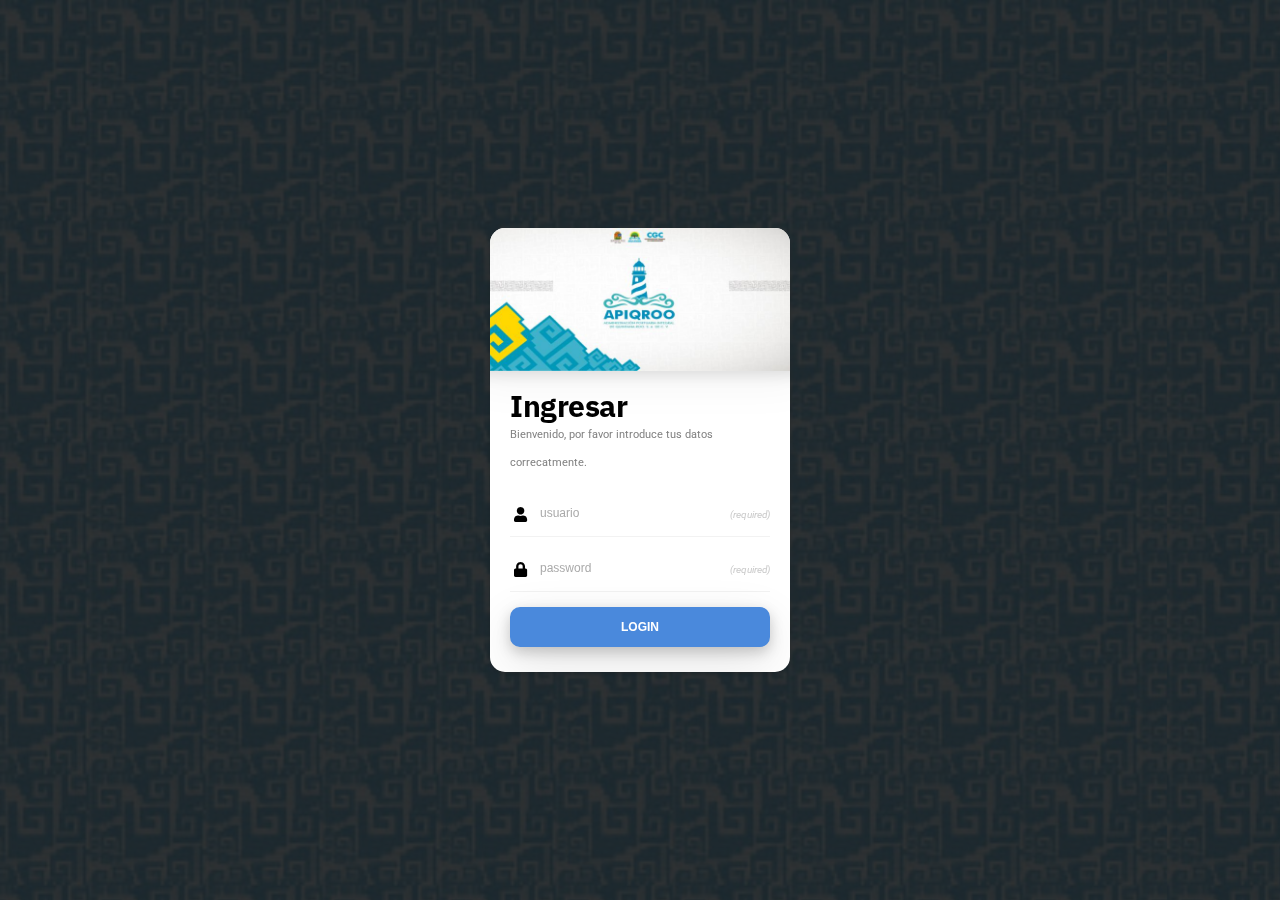
==== commit 18c603db: "3" ====
--- a/www/index.html
+++ b/www/index.html
@@ -1,11 +1,10 @@
 <!DOCTYPE HTML>
 <html lang="en">
 <head>
-<access origin="*" />
 <meta http-equiv="Content-Type" content="text/html; charset=utf-8" />
 <meta name="apple-mobile-web-app-status-bar-style" content="red">
 <meta name="viewport" content="width=device-width, initial-scale=1, minimum-scale=1, maximum-scale=1, viewport-fit=cover" />
-<title>Log in</title>
+<title>login</title>
 <link rel="stylesheet" type="text/css" href="styles/style.css">
 <link rel="stylesheet" type="text/css" href="fonts/css/fontawesome-all.min.css">
 <link rel="stylesheet" type="text/css" href="styles/framework.css">
@@ -17,32 +16,28 @@
 
 <div id="page-transitions" class="page-build light-skin highlight-blue">
 	<div class="page-content page-content-full">
-
-		<div class="cover-item cover-item-full" style="background-image:url(images/pictures_vertical/bg10.jpg);">
+		<div class="cover-item cover-item-full">
 			<div class="cover-content cover-content-center">
- <form method="POST">
-			<div class="page-login content-boxed content-boxed-padding top-0 bottom-0 bg-white">
-				<img class="preload-image login-bg responsive-image bottom-0 shadow-small" src="images/pictures/10w.jpg" data-src="images/pictures/10w.jpg" alt="img">
-				<h1 class="ultrabold color-black top-25 bottom-5 font-30">Ingresar</h1>
-				<p class="smaller-text bottom-10">Bienvenido, por favor introduce tus datos correcatmente.</p>
-
-				<div class="page-login-field top-15">
-					<i class="fa fa-user"></i>
-					<input type="text" placeholder="usuario" name="usuario" id="usuario" required>
-					<em>(required)</em>
+				<div class="page-login content-boxed content-boxed-padding top-0 bottom-0 bg-white">
+					<img class="preload-image login-bg responsive-image bottom-0 shadow-small" src="images/pictures/8w.jpg" data-src="images/pictures/9w.jpg" alt="img">
+					<h1 class="ultrabold color-black top-20 bottom-5 font-30">Ingresar</h1>
+					<p class="smaller-text bottom-15">Bienvenido, por favor introduce tus datos correcatmente.</p>
+<form method="POST">
+          <div class="page-login-field top-15">
+						<i class="fa fa-user"></i>
+						<input type="text" placeholder="usuario" id="usuario">
+						<em>(required)</em>
+					</div>
+					<div class="page-login-field bottom-15">
+						<i class="fa fa-lock"></i>
+						<input type="password" placeholder="password" id="password">
+						<em>(required)</em>
+					</div>
+          		<button class="button back-button bg-highlight button-full button-rounded button-s uppercase ultrabold shadow-medium" id="btnSubmit" typoe="button">LOGIN</button>
+          </form>
 				</div>
-				<div class="page-login-field bottom-15">
-					<i class="fa fa-lock"></i>
-					<input type="password" placeholder="Password" name="password" id="password" required>
-					<em>(required)</em>
-				</div>
-
-
-
-				<button class="button back-button bg-highlight button-full button-rounded button-s uppercase ultrabold shadow-medium" id="btnSubmit" typoe="button">LOGIN</button>
 			</div>
-</form>
-			</div>
+			<div class="cover-infinite-background"></div>
 			<div class="cover-overlay overlay bg-black opacity-80"></div>
 		</div>
 
@@ -55,65 +50,26 @@
 <script src="scripts/plugins.js"></script>
 <script src="scripts/custom.js"></script>
 <script>
-	$('#btnSubmit').on('click',function() { 
-	
-	 
+	$('#btnSubmit').on('click',function() {
 	// recolecta los valores que inserto el usuario
 	var user = $('#usuario').val();
-		 var pass = $('#password').val();
-	
+	var pass = $('#password').val();
   	archivoValidacion = "http://192.168.1.41/siop/public/api/login"
 	$.getJSON( archivoValidacion, { usuario:user,password:pass})
-	.done(function(respuestaServer) {		
+	.done(function(respuestaServer) {
 		if(respuestaServer.success == true){
-		  
 		 	/// si la validacion es correcta, muestra la pantalla "home"
-			window.location.href = "captura.html";
-		  
+	location.href = "home.html";
+	///		window._self.href = "captura.html";
+
 		}else{
-		  
+		    alert("datos incorrectos");
 		  /// ejecutar una conducta cuando la validacion falla
-		  
 		}
-  
 	})
 	return false;
 })
 </script>
-    <!--<script>
-
-
-	$('#btnSubmit').on('click',function(){
-		send();
-		//window.location.href = "http://stackoverflow.com";
-
-	});
-
-	 function send(){
-		 var user = $('#usuario').val();
-		 var pass = $('#password').val();
-		 $.ajax({
-		 type: "POST",
-      		crossDomain: true,
-
- cache: false,
-		  url: "http://192.168.1.41/siop/public/api/login",
-		  data: {usuario:user,password:pass},
-		  success: function(data){
-		 console.log(data);
-
-			   if(data.resultado == false){ 
-			   }
-			    else
-			    {
-			    /* Imprimimos el resultado JSON */
-			    $('body').append('<div>'+data.usuario+'<br />'+data.password+'</div>');
-    		}
- 		}
-	});
-}
-				</script>-->
-
 				</body>
 
 	</html>
